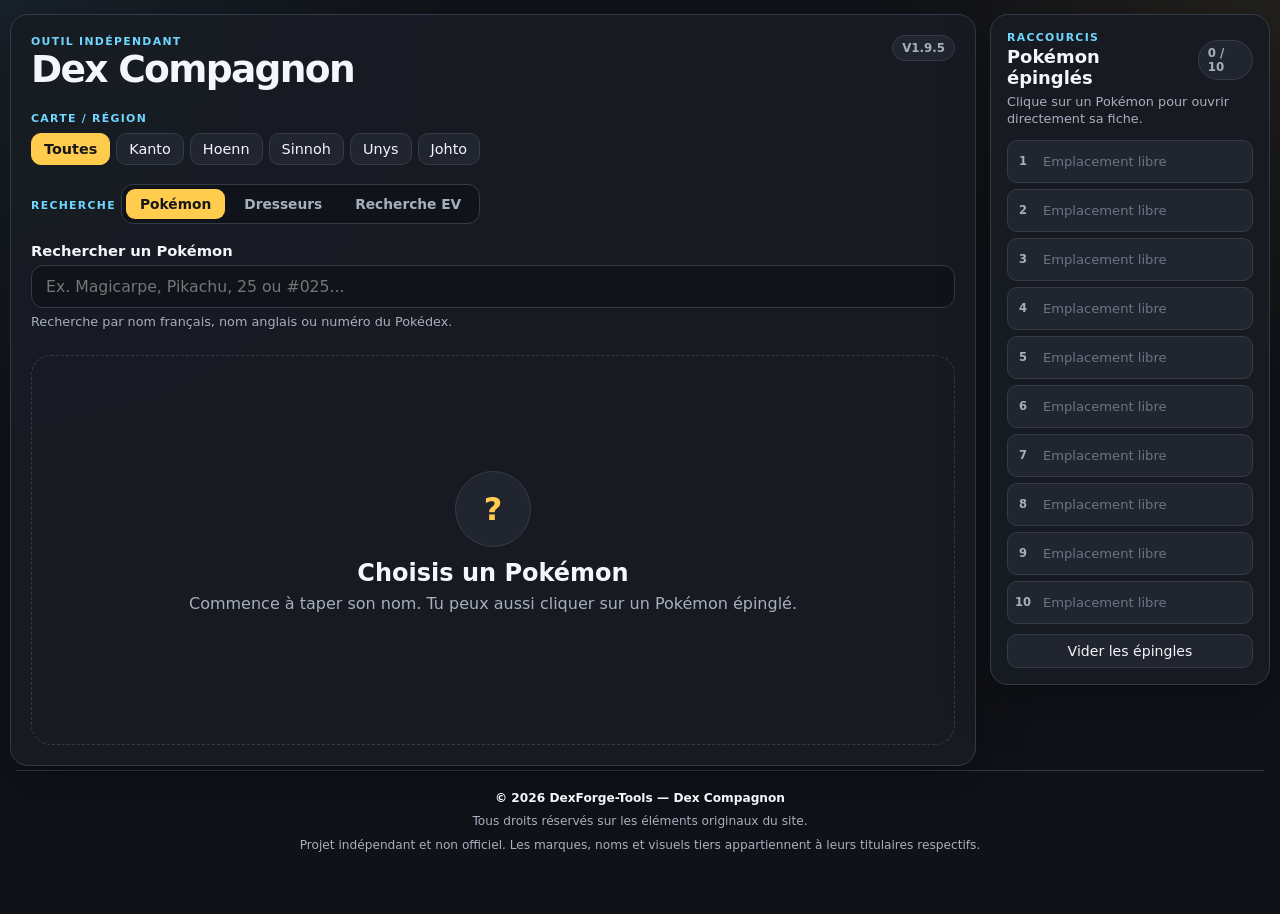
==== index.html @ f1c079b9 "Add Pokedex number search v1.9.5" ====
<!DOCTYPE html>
<html lang="fr">
<head>
  <meta charset="UTF-8" />
  <meta name="viewport" content="width=device-width, initial-scale=1.0" />
  <meta name="description" content="Dex Compagnon : guide indépendant et non officiel pour consulter des fiches de Pokémon et des données communautaires." />
  <title>Dex Compagnon — Guide indépendant</title>

  <link rel="stylesheet" href="style.css" />

</head>

<body>
  <main class="app-shell" id="appShell">
    <section class="main-panel">
      <header class="app-header">
        <div>
          <p class="eyebrow">OUTIL INDÉPENDANT</p>
          <h1>Dex Compagnon</h1>
        </div>

        <span class="version">V1.9.5</span>
      </header>

      <section class="region-section">
        <span class="section-label">Carte / région</span>

        <div class="region-tabs" id="regionTabs">
          <button class="region-btn active" data-region="all">Toutes</button>
          <button class="region-btn" data-region="kanto">Kanto</button>
          <button class="region-btn" data-region="hoenn">Hoenn</button>
          <button class="region-btn" data-region="sinnoh">Sinnoh</button>
          <button class="region-btn" data-region="unys">Unys</button>
          <button class="region-btn" data-region="johto">Johto</button>
        </div>
      </section>

      <section class="mode-section">
        <span class="section-label">Recherche</span>
        <div class="search-mode-tabs" id="searchModeTabs">
          <button class="mode-btn active" type="button" data-mode="pokemon">Pokémon</button>
          <button class="mode-btn" type="button" data-mode="trainer">Dresseurs</button>
          <button class="mode-btn" type="button" data-mode="ev">Recherche EV</button>
        </div>
      </section>

      <section class="search-section" id="pokemonSearchSection">
        <label for="pokemonSearch">Rechercher un Pokémon</label>

        <div class="search-wrap">
          <input
            id="pokemonSearch"
            type="text"
            autocomplete="off"
            placeholder="Ex. Magicarpe, Pikachu, 25 ou #025..."
          />

          <div class="suggestions hidden" id="suggestions"></div>
        </div>

        <p class="search-help">
          Recherche par nom français, nom anglais ou numéro du Pokédex.
        </p>
      </section>

      <section class="search-section hidden" id="trainerSearchSection">
        <label for="trainerSearch">Rechercher un dresseur important</label>

        <div class="search-wrap">
          <input
            id="trainerSearch"
            type="text"
            autocomplete="off"
            placeholder="Ex. Pierre, Cynthia, Peter..."
          />
          <div class="suggestions hidden" id="trainerSuggestions"></div>
        </div>

        <p class="search-help">
          Champions d'Arène, Conseil 4, Maîtres, rivaux et dresseurs spéciaux.
        </p>
      </section>

      <section class="ev-search-panel hidden" id="evSearchSection">
        <div class="ev-search-head">
          <div>
            <span class="section-label">Optimisation EV</span>
            <h2>Où entraîner mes EV ?</h2>
            <p>
              Choisis jusqu'à 3 EV. Les zones sont regroupées pour repérer celles
              où tu peux enchaîner le plus de combats utiles.
            </p>
          </div>
        </div>

        <div class="ev-controls">
          <div class="ev-control-block">
            <strong>EV recherchés <span class="ev-limit-note">maximum 3</span></strong>

            <div class="ev-checkbox-grid" id="evCheckboxGrid">
              <label><input type="checkbox" value="PV"> <span>PV</span></label>
              <label><input type="checkbox" value="Attaque"> <span>Attaque</span></label>
              <label><input type="checkbox" value="Défense"> <span>Défense</span></label>
              <label><input type="checkbox" value="Attaque Spéciale"> <span>Att. Spé.</span></label>
              <label><input type="checkbox" value="Défense Spéciale"> <span>Déf. Spé.</span></label>
              <label><input type="checkbox" value="Vitesse"> <span>Vitesse</span></label>
            </div>
          </div>

          <div class="ev-options">
            <label class="ev-option-check">
              <input type="checkbox" id="avoidUnwantedEv" checked>
              <span>
                <strong>Éviter les EV non sélectionnés</strong>
                <small>Pénalise fortement les Pokémon qui donnent aussi un EV parasite.</small>
              </span>
            </label>
          </div>
        </div>

        <div class="ev-filter-panel">
          <div class="ev-filter-block">
            <div class="ev-filter-title-row">
              <strong>Région</strong>
              <small>Filtre propre à la recherche EV</small>
            </div>

            <div class="ev-filter-chips" id="evRegionFilters">
              <button type="button" class="ev-filter-chip active" data-ev-region="all">Toutes</button>
              <button type="button" class="ev-filter-chip" data-ev-region="kanto">Kanto</button>
              <button type="button" class="ev-filter-chip" data-ev-region="hoenn">Hoenn</button>
              <button type="button" class="ev-filter-chip" data-ev-region="sinnoh">Sinnoh</button>
              <button type="button" class="ev-filter-chip" data-ev-region="unys">Unys</button>
              <button type="button" class="ev-filter-chip" data-ev-region="johto">Johto</button>
            </div>
          </div>

          <div class="ev-filter-block">
            <div class="ev-filter-title-row">
              <strong>Méthodes de rencontre affichées</strong>

              <div class="ev-filter-actions">
                <button type="button" id="evMethodsAll">Tout</button>
                <button type="button" id="evMethodsNone">Aucun</button>
                <button type="button" id="evOldRodOnly">Canne uniquement</button>
              </div>
            </div>

            <div class="ev-method-grid" id="evMethodFilters">
              <label><input type="checkbox" value="Herbes" checked> <span>Herbes</span></label>
              <label><input type="checkbox" value="Herbes sombres" checked> <span>Herbes sombres</span></label>
              <label><input type="checkbox" value="Grotte" checked> <span>Grotte</span></label>
              <label><input type="checkbox" value="Surf" checked> <span>Surf</span></label>
              <label><input type="checkbox" value="Canne" checked> <span>Canne</span></label>
              <label><input type="checkbox" value="Super Canne" checked> <span>Super Canne</span></label>
              <label><input type="checkbox" value="Méga Canne" checked> <span>Méga Canne</span></label>
              <label><input type="checkbox" value="Horde" checked> <span>Horde</span></label>
              <label><input type="checkbox" value="Leurre" checked> <span>Leurre</span></label>
              <label><input type="checkbox" value="Coup de Boule" checked> <span>Coup de Boule</span></label>
              <label><input type="checkbox" value="Arbre à Miel" checked> <span>Arbre à Miel</span></label>
              <label><input type="checkbox" value="Rochers" checked> <span>Rochers</span></label>
              <label><input type="checkbox" value="Nuage de poussière" checked> <span>Nuage de poussière</span></label>
              <label><input type="checkbox" value="Ombre" checked> <span>Ombre</span></label>
              <label><input type="checkbox" value="Méthode inconnue" checked> <span>Autre</span></label>
            </div>
          </div>

          <div class="ev-filter-block">
            <div class="ev-filter-title-row">
              <strong>Période et saison</strong>
              <small>Les entrées générales restent valables avec les entrées Matin/Jour/Nuit ou saisonnières.</small>
            </div>

            <div class="ev-condition-grid">
              <div class="ev-condition-group">
                <span class="ev-condition-label">Période</span>

                <div class="ev-filter-chips" id="evPeriodFilters">
                  <button type="button" class="ev-filter-chip active" data-ev-period="all">Toutes</button>
                  <button type="button" class="ev-filter-chip" data-ev-period="morning">Matin</button>
                  <button type="button" class="ev-filter-chip" data-ev-period="day">Jour</button>
                  <button type="button" class="ev-filter-chip" data-ev-period="night">Nuit</button>
                </div>

                <small class="ev-condition-help">
                  L'heure du PC n'est pas utilisée pour filtrer les rencontres : sélectionnez la période manuellement.
                </small>
              </div>

              <div class="ev-condition-group">
                <span class="ev-condition-label">Saison</span>

                <div class="ev-filter-chips" id="evSeasonFilters">
                  <button type="button" class="ev-filter-chip active" data-ev-season="auto" id="evSeasonAuto">
                    Auto
                  </button>
                  <button type="button" class="ev-filter-chip" data-ev-season="all">Toutes</button>
                  <button type="button" class="ev-filter-chip" data-ev-season="spring">Printemps</button>
                  <button type="button" class="ev-filter-chip" data-ev-season="summer">Été</button>
                  <button type="button" class="ev-filter-chip" data-ev-season="autumn">Automne</button>
                  <button type="button" class="ev-filter-chip" data-ev-season="winter">Hiver</button>
                </div>

                <small class="ev-condition-help" id="evSeasonAutoHelp">
                  La saison automatique est calculée depuis la date locale de ton ordinateur.
                </small>
              </div>
            </div>
          </div>
        </div>

        <div class="ev-progress-panel" id="evProgressPanel">
          <div class="ev-progress-placeholder" id="evProgressPlaceholder">
            Choisis une région précise pour configurer tes zones débloquées.
          </div>

          <div class="ev-progress-content hidden" id="evProgressContent">
            <div class="ev-progress-head">
              <label class="ev-progress-toggle">
                <input type="checkbox" id="evUnlockedOnly">
                <span>
                  <strong>Uniquement mes zones débloquées</strong>
                  <small id="evUnlockedRegionLabel">Progression enregistrée séparément pour chaque région.</small>
                </span>
              </label>

              <span class="ev-progress-count" id="evProgressCount">0/0 zones</span>
            </div>

            <details class="ev-progress-details" id="evProgressDetails">
              <summary>Choisir mes routes / emplacements accessibles</summary>

              <div class="ev-progress-tools">
                <input
                  type="search"
                  id="evZoneSearch"
                  placeholder="Rechercher une route, une ville, une grotte..."
                  autocomplete="off"
                >

                <div class="ev-filter-actions">
                  <button type="button" id="evZonesAll">Tout cocher</button>
                  <button type="button" id="evZonesNone">Tout décocher</button>
                </div>
              </div>

              <div class="ev-zone-select-list" id="evZoneSelectList"></div>

              <p class="ev-progress-help">
                Tes choix sont mémorisés sur cet appareil. Ils ne modifient pas pokemon-data.js.
              </p>
            </details>
          </div>
        </div>

        <div class="ev-search-summary" id="evSearchSummary">
          Sélectionne au moins un EV pour lancer l'analyse.
        </div>

        <div class="ev-results" id="evResults"></div>
      </section>

      <section class="empty-state" id="emptyState">
        <div class="empty-icon">?</div>
        <h2>Choisis un Pokémon</h2>
        <p>
          Commence à taper son nom. Tu peux aussi cliquer sur un Pokémon épinglé.
        </p>
      </section>

      <section class="empty-state hidden" id="trainerEmptyState">
        <div class="empty-icon">D</div>
        <h2>Choisis un dresseur</h2>
        <p>
          Recherche un Champion d'Arène, un membre du Conseil 4, un Maître,
          un rival ou un dresseur spécial.
        </p>
      </section>

      <article class="trainer-card hidden" id="trainerCard">
        <header class="trainer-header">
          <div>
            <div class="trainer-badges">
              <span class="trainer-category" id="trainerCategory"></span>
              <span class="trainer-specialty" id="trainerSpecialty"></span>
            </div>
            <h2 id="trainerName"></h2>
            <p class="english-name" id="trainerEnglishName"></p>
          </div>
        </header>

        <div class="trainer-info-grid">
          <div class="trainer-info-item">
            <span>Région</span>
            <strong id="trainerRegions"></strong>
          </div>
          <div class="trainer-info-item">
            <span>Position</span>
            <strong id="trainerPosition"></strong>
          </div>
        </div>

        <p class="trainer-extra-info hidden" id="trainerExtraInfo"></p>

        <section class="trainer-battles-section">
          <div class="trainer-section-title">
            <span class="section-label">Équipes enregistrées</span>
            <h3>Combats</h3>
          </div>
          <div id="trainerBattles"></div>
        </section>
      </article>

      <article class="pokemon-card hidden" id="pokemonCard">
        <div class="pokemon-top pokemon-top-wide">
          <div class="sprite-card">
            <img id="pokemonSprite" alt="" />
          </div>

          <div class="pokemon-identity">
            <span class="dex-number" id="dexNumber"></span>
            <h2 id="pokemonName"></h2>

            <div class="type-list" id="typeList"></div>

            <div class="pokemon-status-list" id="pokemonStatusList"></div>

            <p class="english-name" id="englishName"></p>
          </div>

          <!-- Utilise l'espace entre le nom du Pokémon et le bouton Épingler -->
          <div class="combat-matchups">
            <section class="matchup-box weakness-block">
              <h3>Faiblesses</h3>
              <div class="badge-list" id="weaknessList"></div>
            </section>

            <section class="matchup-box resistance-block">
              <h3>Résistances</h3>
              <div class="badge-list" id="resistanceList"></div>
            </section>
          </div>

          <button class="pin-current-btn top-pin-btn" id="pinCurrentBtn" type="button">
            📌 Épingler
          </button>
        </div>

        <!-- Informations principales restantes -->
        <div class="info-grid compact-info-grid">
          <section class="info-block">
            <h3>Immunités</h3>
            <div class="badge-list" id="immunityList"></div>
          </section>

          <section class="info-block">
            <h3>EV gagnés en combat</h3>
            <div class="ev-yield-list" id="evYieldList">
              <span class="muted">Non renseigné</span>
            </div>
          </section>
        </div>

        <!-- Détails : anciennement "Données enregistrées mais masquées" -->
        <details class="collapsible-section" id="detailsPanel">
          <summary>Détails</summary>

          <div class="collapsible-content">
            <div class="technical-grid" id="technicalData"></div>
          </div>
        </details>

        <!-- Localisation placée sous Détails et désormais repliable -->
        <details class="collapsible-section location-collapsible" id="locationPanel">
          <summary>Localisation</summary>

          <div class="collapsible-content">
            <div class="location-heading">
              <div>
                <span class="section-label">Localisations disponibles</span>
                <h3 id="locationTitle">Toutes les régions</h3>
              </div>
            </div>

            <div id="locationList"></div>
          </div>
        </details>
      </article>
    </section>

    <aside class="pins-panel">
      <div class="pins-heading">
        <div>
          <p class="eyebrow">RACCOURCIS</p>
          <h2>Pokémon épinglés</h2>
        </div>

        <span class="pin-count" id="pinCount">0 / 10</span>
      </div>

      <p class="pins-help">
        Clique sur un Pokémon pour ouvrir directement sa fiche.
      </p>

      <div class="pin-list" id="pinList"></div>

      <button class="clear-pins-btn" id="clearPinsBtn" type="button">
        Vider les épingles
      </button>
    </aside>
  </main>

  <footer class="site-footer" aria-label="Informations légales">
    <p class="site-footer-brand">&copy; 2026 DexForge-Tools — Dex Compagnon</p>
    <p>Tous droits réservés sur les éléments originaux du site.</p>
    <p>Projet indépendant et non officiel. Les marques, noms et visuels tiers appartiennent à leurs titulaires respectifs.</p>
  </footer>

  <script src="data/pokemon-data.js"></script>
  <script src="data/trainer-data.js"></script>
  <script src="js/app.js"></script>

  <script src="js/pokemon-status.js"></script>
  <script src="js/trainer-app.js"></script>
  <script src="js/ev-search.js"></script>
</body>
</html>
---- style.css ----
* {
  box-sizing: border-box;
}

:root {
  --bg: #101218;
  --panel: #181b23;
  --panel-2: #202530;
  --panel-3: #272d39;
  --border: #343b48;
  --text: #f4f6fb;
  --muted: #a7afbf;
  --accent: #ffcc4d;
  --accent-2: #6ed6ff;
  --danger: #ff6b6b;
  --success: #80e0a7;
  --shadow: 0 18px 50px rgba(0, 0, 0, 0.28);
}

html {
  color-scheme: dark;
}

body {
  margin: 0;
  min-height: 100vh;
  background:
    radial-gradient(circle at top left, rgba(110, 214, 255, 0.08), transparent 30rem),
    radial-gradient(circle at top right, rgba(255, 204, 77, 0.08), transparent 25rem),
    var(--bg);
  color: var(--text);
  font-family: Inter, ui-sans-serif, system-ui, -apple-system, BlinkMacSystemFont, "Segoe UI", sans-serif;
}

button,
input {
  font: inherit;
}

button {
  cursor: pointer;
}

.app-shell {
  width: min(1380px, calc(100% - 32px));
  margin: 32px auto;
  display: grid;
  grid-template-columns: minmax(0, 1fr) 310px;
  gap: 22px;
}

.main-panel,
.pins-panel {
  border: 1px solid var(--border);
  background: rgba(24, 27, 35, 0.94);
  border-radius: 24px;
  box-shadow: var(--shadow);
}

.main-panel {
  padding: 28px;
  min-width: 0;
}

.pins-panel {
  padding: 22px;
  align-self: start;
  position: sticky;
  top: 20px;
}

.app-header,
.pins-heading,
.pokemon-title-row,
.location-heading {
  display: flex;
  align-items: center;
  justify-content: space-between;
  gap: 16px;
}

.eyebrow,
.section-label {
  margin: 0 0 5px;
  color: var(--accent-2);
  font-size: 0.76rem;
  font-weight: 800;
  letter-spacing: 0.14em;
  text-transform: uppercase;
}

h1,
h2,
h3,
p {
  margin-top: 0;
}

h1 {
  margin-bottom: 0;
  font-size: clamp(2rem, 4vw, 3.3rem);
  letter-spacing: -0.05em;
}

h2 {
  margin-bottom: 0;
}

.version,
.pin-count {
  padding: 7px 11px;
  border-radius: 999px;
  border: 1px solid var(--border);
  background: var(--panel-2);
  color: var(--muted);
  font-size: 0.82rem;
  font-weight: 800;
}

.region-section {
  margin-top: 30px;
}

.region-tabs {
  display: flex;
  flex-wrap: wrap;
  gap: 8px;
  margin-top: 10px;
}

.region-btn {
  border: 1px solid var(--border);
  background: var(--panel-2);
  color: var(--text);
  padding: 9px 14px;
  border-radius: 12px;
}

.region-btn:hover {
  border-color: #586274;
}

.region-btn.active {
  color: #171717;
  background: var(--accent);
  border-color: var(--accent);
  font-weight: 800;
}

.search-section {
  margin-top: 26px;
}

.search-section label {
  display: block;
  margin-bottom: 8px;
  font-weight: 800;
}

.search-wrap {
  position: relative;
}

#pokemonSearch {
  width: 100%;
  border: 1px solid var(--border);
  outline: none;
  color: var(--text);
  background: #10131a;
  border-radius: 14px;
  padding: 15px 16px;
  font-size: 1.05rem;
}

#pokemonSearch:focus {
  border-color: var(--accent-2);
  box-shadow: 0 0 0 3px rgba(110, 214, 255, 0.1);
}

.search-help,
.pins-help {
  color: var(--muted);
  font-size: 0.9rem;
  margin-top: 8px;
}

.suggestions {
  position: absolute;
  z-index: 20;
  top: calc(100% + 7px);
  width: 100%;
  overflow: hidden;
  border: 1px solid var(--border);
  border-radius: 14px;
  background: #151920;
  box-shadow: 0 16px 35px rgba(0, 0, 0, 0.35);
}

.suggestion-btn {
  display: flex;
  justify-content: space-between;
  align-items: center;
  width: 100%;
  border: 0;
  border-bottom: 1px solid #242a34;
  background: transparent;
  color: var(--text);
  padding: 11px 14px;
  text-align: left;
}

.suggestion-btn:last-child {
  border-bottom: 0;
}

.suggestion-btn:hover,
.suggestion-btn.active {
  background: var(--panel-3);
}

.suggestion-number {
  color: var(--muted);
  font-size: 0.8rem;
}

.no-suggestion {
  padding: 13px 14px;
  color: var(--muted);
}

.empty-state {
  min-height: 390px;
  margin-top: 25px;
  border: 1px dashed var(--border);
  border-radius: 20px;
  display: grid;
  place-items: center;
  align-content: center;
  text-align: center;
  padding: 28px;
  color: var(--muted);
}

.empty-state h2 {
  color: var(--text);
  margin: 12px 0 7px;
}

.empty-icon {
  width: 76px;
  height: 76px;
  display: grid;
  place-items: center;
  border-radius: 50%;
  background: var(--panel-2);
  border: 1px solid var(--border);
  color: var(--accent);
  font-size: 2rem;
  font-weight: 900;
}

.pokemon-card {
  margin-top: 28px;
}

.pokemon-top {
  display: grid;
  grid-template-columns: 190px minmax(0, 1fr);
  gap: 24px;
  align-items: center;
}

.sprite-card {
  aspect-ratio: 1;
  display: grid;
  place-items: center;
  border-radius: 22px;
  border: 1px solid var(--border);
  background:
    linear-gradient(145deg, rgba(255,255,255,0.04), rgba(255,255,255,0)),
    var(--panel-2);
}

.sprite-card img {
  width: 145px;
  height: 145px;
  object-fit: contain;
  image-rendering: pixelated;
}

.dex-number {
  color: var(--muted);
  font-weight: 800;
}

.pokemon-identity h2 {
  margin: 5px 0 8px;
  font-size: clamp(2.2rem, 5vw, 4.5rem);
  line-height: 0.95;
  letter-spacing: -0.06em;
}

.english-name {
  color: var(--muted);
  margin: 10px 0 0;
}

.pin-current-btn,
.clear-pins-btn {
  border: 1px solid var(--border);
  background: var(--panel-2);
  color: var(--text);
  padding: 10px 13px;
  border-radius: 12px;
}

.pin-current-btn:hover,
.clear-pins-btn:hover {
  border-color: var(--accent);
}

.pin-current-btn.is-pinned {
  background: rgba(128, 224, 167, 0.12);
  border-color: var(--success);
}

.type-list,
.badge-list,
.plain-list {
  display: flex;
  flex-wrap: wrap;
  gap: 8px;
}

.type-badge,
.multiplier-badge,
.plain-badge {
  display: inline-flex;
  align-items: center;
  gap: 7px;
  min-height: 34px;
  padding: 7px 11px;
  border-radius: 999px;
  font-size: 0.88rem;
  font-weight: 800;
}

.type-badge {
  border: 1px solid rgba(255,255,255,0.1);
  background: var(--panel-3);
}

.multiplier-badge,
.plain-badge {
  border: 1px solid var(--border);
  background: var(--panel-2);
}

.multiplier {
  color: var(--accent);
}

.info-grid {
  margin-top: 28px;
  display: grid;
  grid-template-columns: repeat(2, minmax(0, 1fr));
  gap: 14px;
}

.info-block,
.location-block,
.technical-data {
  border: 1px solid var(--border);
  border-radius: 18px;
  background: rgba(32, 37, 48, 0.7);
}

.info-block {
  padding: 18px;
}

.info-block h3 {
  margin-bottom: 13px;
}

.muted {
  color: var(--muted);
}

.location-block {
  margin-top: 14px;
  padding: 20px;
}

.location-block h3 {
  margin-bottom: 0;
}

.location-region {
  margin-top: 18px;
}

.location-region h4 {
  margin: 0 0 9px;
  font-size: 1rem;
}

.location-item {
  display: grid;
  grid-template-columns: minmax(130px, 1.5fr) 1fr 0.8fr 0.8fr;
  gap: 10px;
  padding: 11px 0;
  border-top: 1px solid #2c323d;
}

.location-item:first-of-type {
  border-top: 0;
}

.location-zone {
  font-weight: 800;
}

.location-detail {
  color: var(--muted);
  font-size: 0.9rem;
}

.technical-data {
  margin-top: 14px;
  padding: 0;
  overflow: hidden;
}

.technical-data summary {
  padding: 16px 18px;
  cursor: pointer;
  color: var(--muted);
  font-weight: 800;
}

.technical-grid {
  display: grid;
  grid-template-columns: repeat(2, minmax(0, 1fr));
  gap: 10px;
  padding: 0 18px 18px;
}

.tech-item {
  padding: 11px 12px;
  border-radius: 12px;
  background: #151920;
  border: 1px solid #2a303b;
}

.tech-item strong {
  display: block;
  margin-bottom: 5px;
}

.pin-list {
  display: grid;
  gap: 9px;
  margin-top: 18px;
}

.pin-slot {
  min-height: 52px;
  display: grid;
  grid-template-columns: 34px minmax(0, 1fr) 32px;
  gap: 8px;
  align-items: center;
  border: 1px solid var(--border);
  border-radius: 13px;
  background: var(--panel-2);
  overflow: hidden;
}

.pin-index {
  color: var(--muted);
  text-align: center;
  font-size: 0.78rem;
  font-weight: 800;
}

.pin-open-btn,
.pin-remove-btn {
  border: 0;
  background: transparent;
  color: var(--text);
}

.pin-open-btn {
  min-width: 0;
  height: 100%;
  padding: 0;
  text-align: left;
  font-weight: 800;
  overflow: hidden;
  text-overflow: ellipsis;
  white-space: nowrap;
}

.pin-open-btn:hover {
  color: var(--accent);
}

.pin-remove-btn {
  height: 100%;
  color: var(--muted);
}

.pin-remove-btn:hover {
  color: var(--danger);
}

.empty-pin {
  color: #6c7484;
  font-size: 0.9rem;
}

.clear-pins-btn {
  width: 100%;
  margin-top: 16px;
}

.hidden {
  display: none !important;
}


@media (max-width: 1100px) {
  .app-shell {
    grid-template-columns: minmax(0, 1fr) 250px;
    gap: 14px;
  }

  .main-panel {
    padding: 22px;
  }

  .pins-panel {
    padding: 16px;
  }

  .pins-heading h2 {
    font-size: 1.15rem;
  }

  .pins-help {
    font-size: 0.82rem;
  }

  .pokemon-top {
    grid-template-columns: 155px minmax(0, 1fr);
    gap: 18px;
  }

  .sprite-card img {
    width: 120px;
    height: 120px;
  }
}

@media (max-width: 760px) {
  .app-shell {
    width: min(100% - 14px, 1380px);
    margin: 8px auto;
    grid-template-columns: 1fr;
    gap: 10px;
  }

  .pins-panel {
    position: static;
    order: -1;
    padding: 12px;
    border-radius: 16px;
  }

  .pins-heading {
    align-items: center;
  }

  .pins-heading h2 {
    font-size: 1rem;
  }

  .pins-help {
    margin-bottom: 8px;
  }

  .pin-list {
    display: flex;
    gap: 8px;
    overflow-x: auto;
    overflow-y: hidden;
    padding-bottom: 4px;
    margin-top: 10px;
    scrollbar-width: thin;
  }

  .pin-slot {
    flex: 0 0 155px;
    min-height: 44px;
    grid-template-columns: 28px minmax(0, 1fr) 28px;
  }

  .pin-index {
    font-size: 0.72rem;
  }

  .pin-open-btn {
    font-size: 0.86rem;
  }

  .clear-pins-btn {
    width: auto;
    margin-top: 10px;
    padding: 7px 10px;
    font-size: 0.8rem;
  }

  .main-panel {
    padding: 16px;
    border-radius: 16px;
  }

  .app-header {
    align-items: flex-start;
  }

  h1 {
    font-size: 2rem;
  }

  .region-section {
    margin-top: 18px;
  }

  .region-tabs {
    gap: 6px;
  }

  .region-btn {
    padding: 7px 10px;
    font-size: 0.85rem;
  }

  .search-section {
    margin-top: 18px;
  }

  .pokemon-card {
    margin-top: 18px;
  }

  .pokemon-top {
    grid-template-columns: 120px minmax(0, 1fr);
    gap: 14px;
  }

  .sprite-card {
    border-radius: 16px;
  }

  .sprite-card img {
    width: 95px;
    height: 95px;
  }

  .pokemon-identity h2 {
    font-size: 2.3rem;
  }

  .pin-current-btn {
    padding: 8px 10px;
    font-size: 0.85rem;
  }

  .info-grid {
    grid-template-columns: repeat(2, minmax(0, 1fr));
    gap: 8px;
    margin-top: 18px;
  }

  .info-block {
    padding: 12px;
    border-radius: 14px;
  }

  .info-block h3 {
    margin-bottom: 9px;
    font-size: 0.95rem;
  }

  .type-badge,
  .multiplier-badge,
  .plain-badge {
    min-height: 30px;
    padding: 5px 9px;
    font-size: 0.78rem;
  }

  .location-block {
    padding: 14px;
  }

  .technical-data summary {
    padding: 12px 14px;
  }

  .technical-grid {
    grid-template-columns: repeat(2, minmax(0, 1fr));
    gap: 8px;
    padding: 0 14px 14px;
  }

  .tech-item {
    padding: 9px 10px;
    font-size: 0.85rem;
  }

  .empty-state {
    min-height: 260px;
    padding: 18px;
  }
}

@media (max-width: 520px) {
  .main-panel {
    padding: 12px;
  }

  .pokemon-top {
    grid-template-columns: 92px minmax(0, 1fr);
    gap: 10px;
  }

  .sprite-card img {
    width: 72px;
    height: 72px;
  }

  .pokemon-title-row {
    align-items: flex-start;
    gap: 8px;
  }

  .pokemon-identity h2 {
    font-size: 1.8rem;
  }

  .english-name {
    font-size: 0.82rem;
  }

  .info-grid {
    grid-template-columns: repeat(2, minmax(0, 1fr));
  }

  .location-item {
    grid-template-columns: 1fr 1fr;
    gap: 6px;
    padding: 8px 0;
  }

  .technical-grid {
    grid-template-columns: 1fr 1fr;
  }
}

@media (max-width: 390px) {
  .info-grid,
  .technical-grid {
    grid-template-columns: 1fr;
  }

  .pokemon-top {
    grid-template-columns: 78px minmax(0, 1fr);
  }

  .sprite-card img {
    width: 62px;
    height: 62px;
  }

  .pokemon-identity h2 {
    font-size: 1.55rem;
  }

  .pin-current-btn {
    padding: 6px 8px;
    font-size: 0.76rem;
  }
}

/* ==========================================================================
   Styles de l’interface — anciens ajustements intégrés à index.html
   Ils restent après les styles de base pour respecter la cascade CSS.
   ========================================================================== */

/* Faiblesses : fond rouge très léger */
.weakness-block {
  background:
    linear-gradient(rgba(255, 90, 90, 0.10), rgba(255, 90, 90, 0.10)),
    rgba(32, 37, 48, 0.7);
  border-color: rgba(255, 110, 110, 0.30);
}

.weakness-block .multiplier-badge {
  background: rgba(255, 90, 90, 0.08);
  border-color: rgba(255, 110, 110, 0.24);
}

/* Résistances : fond vert très léger */
.resistance-block {
  background:
    linear-gradient(rgba(90, 220, 140, 0.10), rgba(90, 220, 140, 0.10)),
    rgba(32, 37, 48, 0.7);
  border-color: rgba(110, 225, 155, 0.30);
}

.resistance-block .multiplier-badge {
  background: rgba(90, 220, 140, 0.08);
  border-color: rgba(110, 225, 155, 0.24);
}

/* EV affichés dans la grille principale */
.ev-yield-list {
  display: flex;
  flex-wrap: wrap;
  gap: 8px;
}

.ev-yield-badge {
  display: inline-flex;
  align-items: center;
  min-height: 34px;
  padding: 7px 11px;
  border-radius: 999px;
  border: 1px solid var(--border);
  background: var(--panel-2);
  font-size: 0.88rem;
  font-weight: 800;
}

/* Volets Détails et Localisation */
.collapsible-section {
  border: 1px solid var(--border);
  background: rgba(32, 37, 48, 0.7);
  overflow: hidden;
}

.collapsible-section > summary {
  cursor: pointer;
  color: var(--text);
  font-weight: 800;
  list-style-position: inside;
  user-select: none;
}

.collapsible-section > summary:hover {
  background: rgba(255, 255, 255, 0.025);
}

/* Groupe d'œuf déplacé dans Détails */
.egg-groups-detail {
  background: #151920;
  border: 1px solid #2a303b;
}

.egg-groups-detail h3 {
  margin: 0 0 10px;
  font-size: 1rem;
}

/*
  app.js applique déjà .technical-grid à #technicalData.
  Ici on retire seulement les marges/paddings prévus pour l'ancien <details>.
*/
.collapsible-section .technical-grid {
  padding: 0;
}

/* Localisation repliable */
.location-collapsible .location-heading {
  padding-top: 2px;
}

.location-collapsible #locationList {
  margin-top: 4px;
}

.location-collapsible .location-region:first-child {
  margin-top: 14px;
}

/* =========================================================
   MODE COMPACT — réduit fortement les espaces inutiles
   ========================================================= */

.app-shell {
  width: min(1380px, calc(100% - 20px));
  margin: 14px auto;
  grid-template-columns: minmax(0, 1fr) 280px;
  gap: 14px;
}

.main-panel {
  padding: 20px;
  border-radius: 18px;
}

.pins-panel {
  padding: 16px;
  border-radius: 18px;
  top: 10px;
}

.app-header {
  align-items: flex-start;
}

.eyebrow,
.section-label {
  margin-bottom: 3px;
  font-size: 0.68rem;
  letter-spacing: 0.12em;
}

h1 {
  font-size: clamp(1.7rem, 3vw, 2.35rem);
  line-height: 1;
  letter-spacing: -0.045em;
}

.version,
.pin-count {
  padding: 5px 9px;
  font-size: 0.74rem;
}

.region-section {
  margin-top: 18px;
}

.region-tabs {
  margin-top: 7px;
  gap: 6px;
}

.region-btn {
  padding: 7px 12px;
  border-radius: 10px;
  font-size: 0.9rem;
}

.search-section {
  margin-top: 18px;
}

.search-section label {
  margin-bottom: 6px;
  font-size: 0.92rem;
}

#pokemonSearch {
  padding: 11px 14px;
  border-radius: 12px;
  font-size: 0.98rem;
}

.search-help,
.pins-help {
  margin-top: 5px;
  margin-bottom: 0;
  font-size: 0.8rem;
  line-height: 1.35;
}

.pokemon-card {
  margin-top: 18px;
}

.pokemon-top {
  grid-template-columns: 155px minmax(0, 1fr);
  gap: 18px;
}

.sprite-card {
  border-radius: 18px;
}

.sprite-card img {
  width: 112px;
  height: 112px;
}

.dex-number {
  font-size: 0.88rem;
}

.pokemon-identity h2 {
  margin: 3px 0 7px;
  font-size: clamp(2rem, 4vw, 3.3rem);
  line-height: 0.92;
}

.english-name {
  margin-top: 8px;
  font-size: 0.9rem;
}

.pin-current-btn,
.clear-pins-btn {
  padding: 8px 11px;
  border-radius: 10px;
  font-size: 0.88rem;
}

.type-list,
.badge-list,
.plain-list,
.ev-yield-list {
  gap: 6px;
}

.type-badge,
.multiplier-badge,
.plain-badge,
.ev-yield-badge {
  min-height: 29px;
  padding: 5px 9px;
  font-size: 0.78rem;
}

.info-grid {
  margin-top: 18px;
  gap: 10px;
}

.info-block {
  padding: 13px 14px;
  border-radius: 14px;
}

.info-block h3 {
  margin-bottom: 9px;
  font-size: 1rem;
}

.collapsible-section {
  margin-top: 10px;
  border-radius: 14px;
}

.collapsible-section > summary {
  padding: 12px 14px;
  font-size: 0.92rem;
}

.collapsible-content {
  padding: 0 14px 14px;
}

.egg-groups-detail {
  margin-bottom: 10px;
  padding: 11px 12px;
  border-radius: 11px;
}

.technical-grid {
  gap: 7px;
}

.tech-item {
  padding: 9px 10px;
  border-radius: 10px;
  font-size: 0.84rem;
}

.tech-item strong {
  margin-bottom: 3px;
}

.location-region {
  margin-top: 12px;
}

.location-region h4 {
  margin-bottom: 6px;
  font-size: 0.92rem;
}

.location-item {
  gap: 8px;
  padding: 8px 0;
}

.location-zone {
  font-size: 0.9rem;
}

.location-detail {
  font-size: 0.8rem;
}

.pins-heading h2 {
  font-size: 1.12rem;
  line-height: 1.15;
}

.pin-list {
  gap: 6px;
  margin-top: 12px;
}

.pin-slot {
  min-height: 43px;
  grid-template-columns: 30px minmax(0, 1fr) 28px;
  gap: 5px;
  border-radius: 10px;
}

.pin-index {
  font-size: 0.72rem;
}

.pin-open-btn,
.empty-pin {
  font-size: 0.82rem;
}

.clear-pins-btn {
  margin-top: 10px;
}

@media (max-width: 980px) {
  .app-shell {
    grid-template-columns: 1fr;
  }
}

@media (max-width: 650px) {
  .app-shell {
    width: calc(100% - 10px);
    margin: 5px auto;
  }

  .main-panel,
  .pins-panel {
    padding: 14px;
  }

  .pokemon-top {
    grid-template-columns: 120px minmax(0, 1fr);
    gap: 12px;
  }

  .sprite-card {
    max-width: 120px;
  }

  .sprite-card img {
    width: 92px;
    height: 92px;
  }

  .pokemon-identity h2 {
    font-size: 2rem;
  }

  .info-grid {
    grid-template-columns: 1fr;
  }
}


/* =========================================================
   V1.6 — davantage d'informations sur une seule ligne
   ========================================================= */

/*
  Sprite | Nom | Faiblesses/Résistances | Épingler
  Sur un écran large, cela supprime une grosse rangée verticale.
*/
.pokemon-top-wide {
  grid-template-columns: 145px minmax(175px, 0.72fr) minmax(320px, 1.35fr) auto;
  gap: 13px;
  align-items: center;
}

.pokemon-top-wide .pokemon-identity {
  min-width: 0;
}

.pokemon-top-wide .pokemon-identity h2 {
  margin: 3px 0 6px;
  font-size: clamp(1.8rem, 3.1vw, 2.7rem);
  line-height: 0.94;
}

.combat-matchups {
  display: grid;
  grid-template-columns: 1fr 1fr;
  gap: 7px;
  min-width: 0;
}

.matchup-box {
  min-width: 0;
  padding: 9px 10px;
  border: 1px solid var(--border);
  border-radius: 11px;
}

/* Titres volontairement beaucoup plus discrets */
.matchup-box h3 {
  margin: 0 0 6px;
  font-size: 0.72rem;
  line-height: 1;
  text-transform: uppercase;
  letter-spacing: 0.045em;
}

.matchup-box .badge-list {
  gap: 4px;
}

.matchup-box .multiplier-badge {
  min-height: 24px;
  padding: 3px 7px;
  font-size: 0.69rem;
}

.top-pin-btn {
  align-self: center;
  white-space: nowrap;
}

/* Immunités + EV restent sur une seule petite rangée */
.compact-info-grid {
  grid-template-columns: repeat(2, minmax(0, 1fr));
  margin-top: 9px;
  gap: 9px;
}

.compact-info-grid .info-block {
  min-height: 70px;
  padding: 11px 13px;
}

.compact-info-grid .info-block h3 {
  margin-bottom: 7px;
  font-size: 0.9rem;
}

/*
  Après suppression du doublon EV dans les détails,
  l'ordre devient automatiquement :
  Talents        | Stats de base
  Évolution      | Groupes d'œuf
*/
#technicalData {
  grid-template-columns: repeat(2, minmax(0, 1fr));
  align-items: stretch;
}

#technicalData .tech-item {
  min-width: 0;
  height: 100%;
}

.egg-tech-item .plain-list {
  margin-top: 5px;
}

.egg-tech-item .plain-badge {
  min-height: 27px;
  padding: 4px 8px;
  font-size: 0.76rem;
}

@media (max-width: 1180px) {
  .pokemon-top-wide {
    grid-template-columns: 135px minmax(165px, 0.75fr) minmax(275px, 1.25fr);
  }

  .top-pin-btn {
    grid-column: 2 / -1;
    justify-self: end;
  }
}

@media (max-width: 820px) {
  .pokemon-top-wide {
    grid-template-columns: 115px minmax(0, 1fr);
    align-items: start;
  }

  .combat-matchups {
    grid-column: 1 / -1;
  }

  .top-pin-btn {
    grid-column: 2;
    grid-row: 1;
    justify-self: end;
    align-self: end;
  }
}

@media (max-width: 560px) {
  .combat-matchups,
  .compact-info-grid,
  #technicalData {
    grid-template-columns: 1fr;
  }

  .pokemon-top-wide {
    grid-template-columns: 100px minmax(0, 1fr);
  }

  .top-pin-btn {
    grid-column: 1 / -1;
    grid-row: auto;
    justify-self: stretch;
  }
}


/* =========================================================
   V1.7 — Recherche Dresseurs
   ========================================================= */
.mode-section {
  margin-top: 14px;
}

.search-mode-tabs {
  display: inline-flex;
  gap: 5px;
  margin-top: 5px;
  padding: 4px;
  border: 1px solid var(--border);
  border-radius: 12px;
  background: #10131a;
}

.mode-btn {
  border: 0;
  border-radius: 9px;
  background: transparent;
  color: var(--muted);
  padding: 7px 14px;
  font-weight: 800;
  font-size: 0.86rem;
}

.mode-btn.active {
  background: var(--accent);
  color: #171717;
}

.trainer-mode {
  grid-template-columns: minmax(0, 1fr);
  max-width: 1120px;
}

.trainer-mode .pins-panel {
  display: none;
}

.trainer-suggestion-btn > span:first-child {
  display: flex;
  flex-direction: column;
  gap: 2px;
}

.trainer-suggestion-btn small {
  color: var(--muted);
  font-weight: 500;
  font-size: 0.72rem;
}

.trainer-card {
  margin-top: 18px;
}

.trainer-header {
  display: flex;
  justify-content: space-between;
  align-items: flex-start;
  gap: 16px;
  padding: 15px 16px;
  border: 1px solid var(--border);
  border-radius: 15px;
  background: rgba(32, 37, 48, 0.72);
}

.trainer-header h2 {
  margin: 6px 0 4px;
  font-size: clamp(2rem, 4vw, 3rem);
  letter-spacing: -0.045em;
}

.trainer-badges {
  display: flex;
  flex-wrap: wrap;
  gap: 6px;
}

.trainer-category,
.trainer-specialty {
  display: inline-flex;
  align-items: center;
  min-height: 27px;
  padding: 4px 9px;
  border-radius: 999px;
  font-size: 0.74rem;
  font-weight: 800;
  border: 1px solid var(--border);
  background: var(--panel-3);
}

.trainer-specialty {
  color: var(--accent);
}

.trainer-info-grid {
  display: grid;
  grid-template-columns: repeat(2, minmax(0, 1fr));
  gap: 9px;
  margin-top: 9px;
}

.trainer-info-item {
  padding: 11px 13px;
  border: 1px solid var(--border);
  border-radius: 12px;
  background: rgba(32, 37, 48, 0.7);
}

.trainer-info-item span {
  display: block;
  margin-bottom: 3px;
  color: var(--muted);
  font-size: 0.72rem;
  text-transform: uppercase;
  letter-spacing: 0.06em;
  font-weight: 800;
}

.trainer-extra-info {
  margin: 8px 0 0;
  color: var(--muted);
  font-size: 0.82rem;
}

.trainer-battles-section {
  margin-top: 12px;
}

.trainer-section-title h3 {
  margin: 0 0 8px;
}

.trainer-battle {
  margin-top: 8px;
  border: 1px solid var(--border);
  border-radius: 13px;
  overflow: hidden;
  background: rgba(32, 37, 48, 0.64);
}

.trainer-battle > summary {
  display: flex;
  justify-content: space-between;
  align-items: center;
  gap: 12px;
  cursor: pointer;
  padding: 11px 13px;
  font-weight: 800;
}

.battle-team-count {
  color: var(--muted);
  font-size: 0.75rem;
  font-weight: 600;
}

.trainer-team-grid {
  display: grid;
  grid-template-columns: repeat(2, minmax(0, 1fr));
  gap: 8px;
  padding: 0 10px 10px;
}

.trainer-pokemon-card {
  border: 1px solid #2d3440;
  border-radius: 11px;
  background: #151920;
  padding: 9px 10px;
  min-width: 0;
}

.trainer-pokemon-main {
  display: flex;
  align-items: center;
  gap: 9px;
}

.trainer-mini-sprite {
  width: 55px;
  height: 55px;
  flex: 0 0 55px;
  display: grid;
  place-items: center;
  border-radius: 10px;
  background: var(--panel-2);
}

.trainer-mini-sprite img {
  width: 48px;
  height: 48px;
  object-fit: contain;
  image-rendering: pixelated;
}

.trainer-pokemon-identity {
  min-width: 0;
}

.trainer-pokemon-link {
  display: inline;
  padding: 0;
  border: 0;
  background: transparent;
  color: var(--text);
  font-weight: 900;
  font-size: 0.95rem;
  text-align: left;
}

.trainer-pokemon-link:hover {
  color: var(--accent);
  text-decoration: underline;
}

.trainer-pokemon-link:disabled {
  cursor: default;
  text-decoration: none;
  color: var(--text);
}

.trainer-level {
  margin-left: 7px;
  color: var(--accent);
  font-size: 0.76rem;
  font-weight: 800;
}

.trainer-type-row {
  display: flex;
  flex-wrap: wrap;
  gap: 4px;
  margin-top: 5px;
}

.trainer-type-row .type-badge {
  min-height: 22px;
  padding: 3px 7px;
  font-size: 0.67rem;
}

.trainer-member-details {
  display: grid;
  gap: 5px;
  margin-top: 8px;
  font-size: 0.76rem;
}

.trainer-member-details > div {
  display: grid;
  grid-template-columns: 60px minmax(0, 1fr);
  gap: 7px;
}

.trainer-member-details strong {
  color: var(--muted);
  font-size: 0.69rem;
  text-transform: uppercase;
}

.trainer-no-team {
  display: flex;
  flex-direction: column;
  gap: 5px;
  padding: 13px;
  border: 1px dashed var(--border);
  border-radius: 12px;
  color: var(--muted);
  font-size: 0.83rem;
}

.trainer-no-team strong {
  color: var(--text);
}

.trainer-no-team code {
  color: var(--accent-2);
}

@media (max-width: 720px) {
  .trainer-team-grid,
  .trainer-info-grid {
    grid-template-columns: 1fr;
  }
}


/* =========================================================
   V1.8.2 — Statut global du Pokémon
   ========================================================= */
.pokemon-status-list {
  display: flex;
  flex-wrap: wrap;
  gap: 5px;
  margin-top: 7px;
}

.pokemon-status-badge {
  display: inline-flex;
  align-items: center;
  min-height: 24px;
  padding: 3px 8px;
  border: 1px solid var(--border);
  border-radius: 999px;
  font-size: 0.68rem;
  line-height: 1;
  font-weight: 850;
  letter-spacing: 0.015em;
  background: rgba(255, 255, 255, 0.035);
  color: var(--text);
}

.status-starter {
  border-color: rgba(99, 179, 237, 0.38);
  background: rgba(99, 179, 237, 0.10);
}

.status-fossil {
  border-color: rgba(190, 160, 110, 0.42);
  background: rgba(190, 160, 110, 0.10);
}

.status-pseudo,
.status-pseudo-line {
  border-color: rgba(177, 126, 255, 0.42);
  background: rgba(177, 126, 255, 0.10);
}

.status-legendary {
  border-color: rgba(255, 193, 87, 0.48);
  background: rgba(255, 193, 87, 0.11);
}

.status-mythical {
  border-color: rgba(255, 129, 185, 0.48);
  background: rgba(255, 129, 185, 0.11);
}

.status-standard {
  color: var(--muted);
}

.availability-wild {
  border-color: rgba(89, 210, 137, 0.35);
  background: rgba(89, 210, 137, 0.08);
}

.availability-special {
  border-color: rgba(93, 178, 255, 0.38);
  background: rgba(93, 178, 255, 0.08);
}

.availability-unavailable {
  border-color: rgba(255, 105, 105, 0.42);
  background: rgba(255, 105, 105, 0.09);
}

.pokemon-status-detail {
  border-left: 2px solid rgba(255,255,255,0.10);
}

.pokemon-status-detail.status-legendary,
.pokemon-status-detail.status-mythical,
.pokemon-status-detail.status-pseudo,
.pokemon-status-detail.status-pseudo-line,
.pokemon-status-detail.status-starter,
.pokemon-status-detail.status-fossil,
.pokemon-status-detail.availability-wild,
.pokemon-status-detail.availability-special,
.pokemon-status-detail.availability-unavailable {
  background-clip: padding-box;
}


/* =========================================================
   V1.9 — Recherche des meilleures zones d'EV
   ========================================================= */
.ev-mode {
  grid-template-columns: minmax(0, 1fr);
  max-width: 1180px;
}

.ev-mode .pins-panel {
  display: none;
}

.ev-search-panel {
  margin-top: 17px;
}

.ev-search-head {
  display: flex;
  justify-content: space-between;
  gap: 16px;
  padding: 14px 15px;
  border: 1px solid var(--border);
  border-radius: 14px;
  background: rgba(32, 37, 48, 0.72);
}

.ev-search-head h2 {
  margin: 3px 0 5px;
  font-size: 1.35rem;
}

.ev-search-head p {
  margin: 0;
  color: var(--muted);
  font-size: 0.82rem;
  line-height: 1.4;
}

.ev-controls {
  display: grid;
  grid-template-columns: minmax(0, 1.5fr) minmax(240px, 0.8fr);
  gap: 10px;
  margin-top: 10px;
}

.ev-control-block,
.ev-options {
  padding: 12px 13px;
  border: 1px solid var(--border);
  border-radius: 13px;
  background: rgba(32, 37, 48, 0.68);
}

.ev-limit-note {
  margin-left: 5px;
  color: var(--muted);
  font-size: 0.7rem;
  font-weight: 600;
}

.ev-checkbox-grid {
  display: grid;
  grid-template-columns: repeat(3, minmax(0, 1fr));
  gap: 6px;
  margin-top: 9px;
}

.ev-checkbox-grid label {
  display: flex;
  align-items: center;
  gap: 7px;
  min-width: 0;
  padding: 8px 9px;
  border: 1px solid #303744;
  border-radius: 10px;
  background: #151920;
  cursor: pointer;
  font-size: 0.78rem;
  font-weight: 750;
}

.ev-checkbox-grid label:has(input:checked) {
  border-color: rgba(89, 210, 137, 0.45);
  background: rgba(89, 210, 137, 0.09);
}

.ev-checkbox-grid input,
.ev-option-check input {
  accent-color: var(--accent);
}

.ev-checkbox-grid input:disabled + span {
  opacity: 0.42;
}

.ev-option-check {
  display: flex;
  align-items: flex-start;
  gap: 9px;
  cursor: pointer;
}

.ev-option-check > span {
  display: flex;
  flex-direction: column;
  gap: 3px;
}

.ev-option-check small {
  color: var(--muted);
  line-height: 1.35;
}

.ev-search-summary {
  margin-top: 10px;
  padding: 9px 11px;
  border: 1px solid var(--border);
  border-radius: 11px;
  color: var(--muted);
  font-size: 0.8rem;
  background: #151920;
}

.ev-results {
  display: grid;
  gap: 9px;
  margin-top: 10px;
}

.ev-zone-card {
  border: 1px solid var(--border);
  border-radius: 13px;
  background: rgba(32, 37, 48, 0.70);
  overflow: hidden;
}

.ev-zone-card.recommended {
  border-color: rgba(89, 210, 137, 0.35);
}

.ev-zone-card > summary {
  display: grid;
  grid-template-columns: minmax(0, 1fr) auto;
  align-items: center;
  gap: 12px;
  padding: 11px 13px;
  cursor: pointer;
  list-style-position: inside;
}

.ev-zone-title {
  min-width: 0;
}

.ev-zone-title-row {
  display: flex;
  flex-wrap: wrap;
  align-items: center;
  gap: 6px;
}

.ev-zone-title h3 {
  margin: 0;
  font-size: 0.96rem;
}

.ev-zone-meta {
  display: flex;
  flex-wrap: wrap;
  gap: 5px;
  margin-top: 5px;
  color: var(--muted);
  font-size: 0.73rem;
}

.ev-zone-region,
.ev-zone-method {
  display: inline-flex;
  padding: 3px 7px;
  border-radius: 999px;
  border: 1px solid #303744;
  background: #151920;
}

.ev-score-box {
  min-width: 120px;
  text-align: right;
}

.ev-stars {
  display: block;
  color: var(--accent);
  font-size: 0.86rem;
  letter-spacing: 0.05em;
  white-space: nowrap;
}

.ev-score-label {
  display: block;
  margin-top: 2px;
  color: var(--muted);
  font-size: 0.67rem;
}

.ev-zone-body {
  padding: 0 11px 11px;
}

.ev-zone-stats {
  display: grid;
  grid-template-columns: repeat(4, minmax(0, 1fr));
  gap: 6px;
  margin-bottom: 8px;
}

.ev-stat-box {
  padding: 8px 9px;
  border-radius: 9px;
  border: 1px solid #2d3440;
  background: #151920;
}

.ev-stat-box strong {
  display: block;
  font-size: 0.92rem;
}

.ev-stat-box span {
  display: block;
  margin-top: 2px;
  color: var(--muted);
  font-size: 0.66rem;
  text-transform: uppercase;
  letter-spacing: 0.045em;
}

.ev-stat-box.good {
  background: rgba(89, 210, 137, 0.07);
  border-color: rgba(89, 210, 137, 0.22);
}

.ev-stat-box.warn {
  background: rgba(255, 193, 87, 0.06);
  border-color: rgba(255, 193, 87, 0.20);
}

.ev-stat-box.bad {
  background: rgba(255, 105, 105, 0.055);
  border-color: rgba(255, 105, 105, 0.18);
}

.ev-breakdown {
  display: flex;
  flex-wrap: wrap;
  gap: 6px;
  margin-bottom: 8px;
}

.ev-breakdown-badge {
  display: inline-flex;
  gap: 4px;
  align-items: center;
  padding: 5px 8px;
  border-radius: 999px;
  border: 1px solid #303744;
  background: #151920;
  font-size: 0.72rem;
}

.ev-pokemon-list {
  display: grid;
  gap: 5px;
}

.ev-pokemon-row {
  display: grid;
  grid-template-columns: minmax(150px, 1.1fr) minmax(140px, 1fr) minmax(80px, 0.65fr) auto;
  gap: 7px;
  align-items: center;
  padding: 7px 8px;
  border: 1px solid #2d3440;
  border-radius: 9px;
  background: #151920;
  font-size: 0.76rem;
}

.ev-pokemon-row.useful {
  border-left: 3px solid rgba(89, 210, 137, 0.65);
}

.ev-pokemon-row.mixed {
  border-left: 3px solid rgba(255, 193, 87, 0.65);
}

.ev-pokemon-row.parasite {
  border-left: 3px solid rgba(255, 105, 105, 0.58);
  opacity: 0.78;
}

.ev-pokemon-link {
  padding: 0;
  border: 0;
  background: transparent;
  color: var(--text);
  font-weight: 850;
  text-align: left;
}

.ev-pokemon-link:hover {
  color: var(--accent);
  text-decoration: underline;
}

.ev-yield-inline {
  display: flex;
  flex-wrap: wrap;
  gap: 4px;
}

.ev-yield-inline span {
  padding: 3px 6px;
  border-radius: 999px;
  background: rgba(255,255,255,0.04);
  border: 1px solid #303744;
  white-space: nowrap;
}

.ev-rarity {
  color: var(--muted);
}

.ev-row-state {
  font-size: 0.69rem;
  font-weight: 800;
  text-align: right;
  white-space: nowrap;
}

.ev-row-state.useful { color: #70d999; }
.ev-row-state.mixed { color: #e8bd66; }
.ev-row-state.parasite { color: #df7c7c; }

.ev-empty-results {
  padding: 18px;
  border: 1px dashed var(--border);
  border-radius: 12px;
  color: var(--muted);
  text-align: center;
}

@media (max-width: 780px) {
  .ev-controls,
  .ev-zone-stats {
    grid-template-columns: 1fr 1fr;
  }

  .ev-checkbox-grid {
    grid-template-columns: repeat(2, minmax(0, 1fr));
  }

  .ev-pokemon-row {
    grid-template-columns: 1fr;
    gap: 4px;
  }

  .ev-row-state {
    text-align: left;
  }
}

@media (max-width: 520px) {
  .ev-controls,
  .ev-zone-stats,
  .ev-checkbox-grid {
    grid-template-columns: 1fr;
  }

  .ev-zone-card > summary {
    grid-template-columns: 1fr;
  }

  .ev-score-box {
    text-align: left;
  }
}


/* =========================================================
   V1.9.1 — Filtres région / méthode EV
   ========================================================= */
.ev-filter-panel {
  display: grid;
  gap: 9px;
  margin-top: 10px;
}

.ev-filter-block {
  padding: 11px 12px;
  border: 1px solid var(--border);
  border-radius: 12px;
  background: rgba(32, 37, 48, 0.68);
}

.ev-filter-title-row {
  display: flex;
  flex-wrap: wrap;
  align-items: center;
  justify-content: space-between;
  gap: 7px 12px;
  margin-bottom: 8px;
}

.ev-filter-title-row small {
  color: var(--muted);
  font-size: 0.68rem;
}

.ev-filter-chips,
.ev-filter-actions {
  display: flex;
  flex-wrap: wrap;
  gap: 5px;
}

.ev-filter-chip,
.ev-filter-actions button {
  border: 1px solid #303744;
  border-radius: 999px;
  background: #151920;
  color: var(--text);
  padding: 6px 9px;
  font-size: 0.72rem;
  font-weight: 800;
  cursor: pointer;
}

.ev-filter-chip.active {
  border-color: rgba(89, 210, 137, 0.52);
  background: rgba(89, 210, 137, 0.11);
}

.ev-filter-actions button:hover,
.ev-filter-chip:hover {
  border-color: rgba(255,255,255,0.24);
}

.ev-method-grid {
  display: grid;
  grid-template-columns: repeat(5, minmax(0, 1fr));
  gap: 5px;
}

.ev-method-grid label {
  display: flex;
  align-items: center;
  gap: 6px;
  min-width: 0;
  padding: 7px 8px;
  border: 1px solid #303744;
  border-radius: 9px;
  background: #151920;
  cursor: pointer;
  font-size: 0.7rem;
  font-weight: 750;
}

.ev-method-grid label:has(input:checked) {
  border-color: rgba(93, 178, 255, 0.36);
  background: rgba(93, 178, 255, 0.075);
}

.ev-method-grid input {
  accent-color: var(--accent);
  flex: 0 0 auto;
}

.ev-method-grid span {
  overflow: hidden;
  text-overflow: ellipsis;
  white-space: nowrap;
}

@media (max-width: 920px) {
  .ev-method-grid {
    grid-template-columns: repeat(3, minmax(0, 1fr));
  }
}

@media (max-width: 560px) {
  .ev-method-grid {
    grid-template-columns: repeat(2, minmax(0, 1fr));
  }
}


/* =========================================================
   V1.9.2 — Progression / zones débloquées
   ========================================================= */
.ev-progress-panel {
  margin-top: 9px;
  padding: 11px 12px;
  border: 1px solid var(--border);
  border-radius: 12px;
  background: rgba(32, 37, 48, 0.68);
}

.ev-progress-placeholder {
  color: var(--muted);
  font-size: 0.76rem;
}

.ev-progress-head {
  display: flex;
  align-items: center;
  justify-content: space-between;
  gap: 10px;
}

.ev-progress-toggle {
  display: flex;
  align-items: flex-start;
  gap: 8px;
  min-width: 0;
  cursor: pointer;
}

.ev-progress-toggle input {
  margin-top: 2px;
  accent-color: var(--accent);
}

.ev-progress-toggle > span {
  display: flex;
  flex-direction: column;
  gap: 2px;
  min-width: 0;
}

.ev-progress-toggle small {
  color: var(--muted);
  font-size: 0.67rem;
  line-height: 1.3;
}

.ev-progress-count {
  flex: 0 0 auto;
  padding: 4px 7px;
  border: 1px solid #303744;
  border-radius: 999px;
  background: #151920;
  color: var(--muted);
  font-size: 0.68rem;
  font-weight: 800;
}

.ev-progress-details {
  margin-top: 9px;
  border-top: 1px solid rgba(255,255,255,0.07);
  padding-top: 8px;
}

.ev-progress-details > summary {
  cursor: pointer;
  color: var(--text);
  font-size: 0.75rem;
  font-weight: 800;
}

.ev-progress-tools {
  display: flex;
  align-items: center;
  gap: 7px;
  margin-top: 9px;
}

#evZoneSearch {
  flex: 1 1 320px;
  min-width: 140px;
  padding: 8px 10px;
  border: 1px solid #303744;
  border-radius: 9px;
  outline: none;
  background: #151920;
  color: var(--text);
  font: inherit;
  font-size: 0.74rem;
}

#evZoneSearch:focus {
  border-color: rgba(93, 178, 255, 0.45);
}

.ev-zone-select-list {
  display: grid;
  grid-template-columns: repeat(4, minmax(0, 1fr));
  gap: 5px;
  max-height: 280px;
  margin-top: 8px;
  padding-right: 3px;
  overflow-y: auto;
}

.ev-zone-choice {
  display: flex;
  align-items: center;
  gap: 6px;
  min-width: 0;
  padding: 7px 8px;
  border: 1px solid #303744;
  border-radius: 9px;
  background: #151920;
  cursor: pointer;
  font-size: 0.69rem;
}

.ev-zone-choice:has(input:checked) {
  border-color: rgba(89, 210, 137, 0.36);
  background: rgba(89, 210, 137, 0.075);
}

.ev-zone-choice input {
  flex: 0 0 auto;
  accent-color: var(--accent);
}

.ev-zone-choice span {
  min-width: 0;
  overflow: hidden;
  text-overflow: ellipsis;
  white-space: nowrap;
}

.ev-zone-choice.hidden-by-search {
  display: none;
}

.ev-progress-help {
  margin: 8px 0 0;
  color: var(--muted);
  font-size: 0.65rem;
  line-height: 1.35;
}

.ev-progress-warning {
  color: #e8bd66;
}

@media (max-width: 900px) {
  .ev-zone-select-list {
    grid-template-columns: repeat(3, minmax(0, 1fr));
  }
}

@media (max-width: 650px) {
  .ev-progress-head,
  .ev-progress-tools {
    align-items: stretch;
    flex-direction: column;
  }

  .ev-progress-count {
    align-self: flex-start;
  }

  .ev-zone-select-list {
    grid-template-columns: repeat(2, minmax(0, 1fr));
  }
}

@media (max-width: 420px) {
  .ev-zone-select-list {
    grid-template-columns: 1fr;
  }
}


/* =========================================================
   V1.9.3 — Période / saison des rencontres
   ========================================================= */
.ev-condition-grid {
  display: grid;
  grid-template-columns: repeat(2, minmax(0, 1fr));
  gap: 12px;
}

.ev-condition-group {
  min-width: 0;
}

.ev-condition-label {
  display: block;
  margin-bottom: 6px;
  color: var(--text);
  font-size: 0.72rem;
  font-weight: 850;
}

.ev-condition-help {
  display: block;
  margin-top: 6px;
  color: var(--muted);
  font-size: 0.64rem;
  line-height: 1.35;
}

.ev-condition-active {
  display: inline-flex;
  align-items: center;
  gap: 4px;
  margin-left: 4px;
  color: var(--accent);
  font-weight: 850;
}

@media (max-width: 700px) {
  .ev-condition-grid {
    grid-template-columns: 1fr;
  }
}


/* Pied de page — droits d’auteur et indépendance du projet */
.site-footer {
  width: min(1380px, calc(100% - 32px));
  margin: -10px auto 32px;
  padding: 18px 12px 8px;
  border-top: 1px solid var(--border);
  color: var(--muted);
  text-align: center;
  font-size: 0.76rem;
  line-height: 1.6;
}

.site-footer p {
  margin: 0;
}

.site-footer p + p {
  margin-top: 4px;
}

.site-footer-brand {
  color: var(--text);
  font-weight: 750;
}
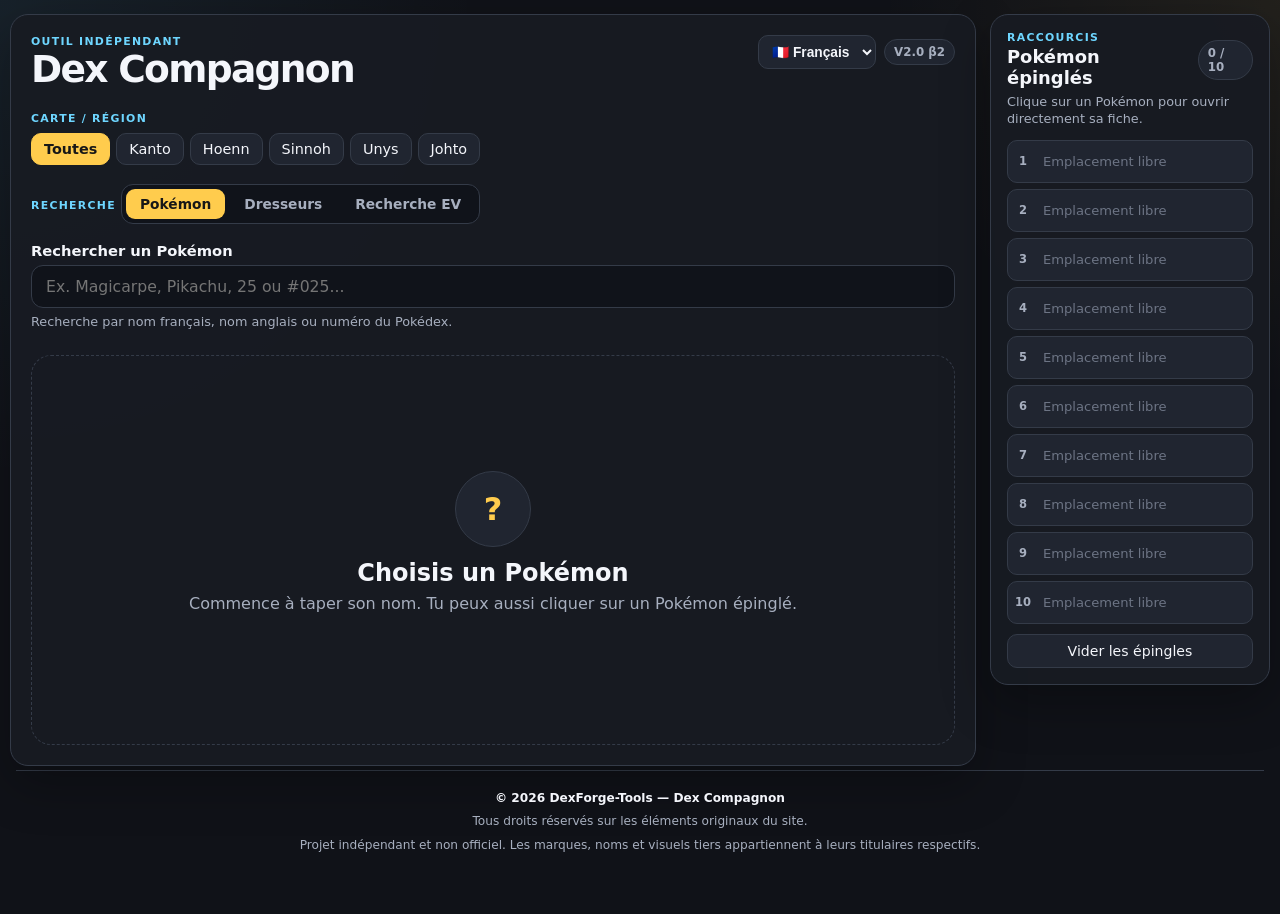
==== commit 13e5acad: "Add bilingual Pokemon entries v2.0 beta 2" ====
--- a/index.html
+++ b/index.html
@@ -15,18 +15,27 @@
     <section class="main-panel">
       <header class="app-header">
         <div>
-          <p class="eyebrow">OUTIL INDÉPENDANT</p>
+          <p class="eyebrow" data-i18n="brand.eyebrow">OUTIL INDÉPENDANT</p>
           <h1>Dex Compagnon</h1>
         </div>
 
-        <span class="version">V1.9.5</span>
+        <div class="header-actions">
+          <label class="language-picker" for="languageSelect">
+            <span class="visually-hidden" data-i18n="language.label">Langue</span>
+            <select id="languageSelect" aria-label="Langue" data-i18n-aria-label="language.label">
+              <option value="fr">🇫🇷 Français</option>
+              <option value="en">🇬🇧 English</option>
+            </select>
+          </label>
+          <span class="version">V2.0 β2</span>
+        </div>
       </header>
 
       <section class="region-section">
-        <span class="section-label">Carte / région</span>
+        <span class="section-label" data-i18n="section.region">Carte / région</span>
 
         <div class="region-tabs" id="regionTabs">
-          <button class="region-btn active" data-region="all">Toutes</button>
+          <button class="region-btn active" data-region="all" data-i18n="common.all">Toutes</button>
           <button class="region-btn" data-region="kanto">Kanto</button>
           <button class="region-btn" data-region="hoenn">Hoenn</button>
           <button class="region-btn" data-region="sinnoh">Sinnoh</button>
@@ -36,47 +45,47 @@
       </section>
 
       <section class="mode-section">
-        <span class="section-label">Recherche</span>
+        <span class="section-label" data-i18n="section.search">Recherche</span>
         <div class="search-mode-tabs" id="searchModeTabs">
           <button class="mode-btn active" type="button" data-mode="pokemon">Pokémon</button>
-          <button class="mode-btn" type="button" data-mode="trainer">Dresseurs</button>
-          <button class="mode-btn" type="button" data-mode="ev">Recherche EV</button>
+          <button class="mode-btn" type="button" data-mode="trainer" data-i18n="mode.trainers">Dresseurs</button>
+          <button class="mode-btn" type="button" data-mode="ev" data-i18n="mode.ev">Recherche EV</button>
         </div>
       </section>
 
       <section class="search-section" id="pokemonSearchSection">
-        <label for="pokemonSearch">Rechercher un Pokémon</label>
+        <label for="pokemonSearch" data-i18n="pokemon.search">Rechercher un Pokémon</label>
 
         <div class="search-wrap">
           <input
             id="pokemonSearch"
             type="text"
             autocomplete="off"
-            placeholder="Ex. Magicarpe, Pikachu, 25 ou #025..."
+            data-i18n-placeholder="pokemon.placeholder" placeholder="Ex. Magicarpe, Pikachu, 25 ou #025..."
           />
 
           <div class="suggestions hidden" id="suggestions"></div>
         </div>
 
-        <p class="search-help">
+        <p class="search-help" data-i18n="pokemon.help">
           Recherche par nom français, nom anglais ou numéro du Pokédex.
         </p>
       </section>
 
       <section class="search-section hidden" id="trainerSearchSection">
-        <label for="trainerSearch">Rechercher un dresseur important</label>
+        <label for="trainerSearch" data-i18n="trainer.search">Rechercher un dresseur important</label>
 
         <div class="search-wrap">
           <input
             id="trainerSearch"
             type="text"
             autocomplete="off"
-            placeholder="Ex. Pierre, Cynthia, Peter..."
+            data-i18n-placeholder="trainer.placeholder" placeholder="Ex. Pierre, Cynthia, Peter..."
           />
           <div class="suggestions hidden" id="trainerSuggestions"></div>
         </div>
 
-        <p class="search-help">
+        <p class="search-help" data-i18n="trainer.help">
           Champions d'Arène, Conseil 4, Maîtres, rivaux et dresseurs spéciaux.
         </p>
       </section>
@@ -84,9 +93,9 @@
       <section class="ev-search-panel hidden" id="evSearchSection">
         <div class="ev-search-head">
           <div>
-            <span class="section-label">Optimisation EV</span>
-            <h2>Où entraîner mes EV ?</h2>
-            <p>
+            <span class="section-label" data-i18n="ev.title">Optimisation EV</span>
+            <h2 data-i18n="ev.heading">Où entraîner mes EV ?</h2>
+            <p data-i18n="ev.intro">
               Choisis jusqu'à 3 EV. Les zones sont regroupées pour repérer celles
               où tu peux enchaîner le plus de combats utiles.
             </p>
@@ -95,15 +104,15 @@
 
         <div class="ev-controls">
           <div class="ev-control-block">
-            <strong>EV recherchés <span class="ev-limit-note">maximum 3</span></strong>
+            <strong><span data-i18n="ev.requested">EV recherchés</span> <span class="ev-limit-note" data-i18n="ev.max">maximum 3</span></strong>
 
             <div class="ev-checkbox-grid" id="evCheckboxGrid">
-              <label><input type="checkbox" value="PV"> <span>PV</span></label>
-              <label><input type="checkbox" value="Attaque"> <span>Attaque</span></label>
-              <label><input type="checkbox" value="Défense"> <span>Défense</span></label>
-              <label><input type="checkbox" value="Attaque Spéciale"> <span>Att. Spé.</span></label>
-              <label><input type="checkbox" value="Défense Spéciale"> <span>Déf. Spé.</span></label>
-              <label><input type="checkbox" value="Vitesse"> <span>Vitesse</span></label>
+              <label><input type="checkbox" value="PV"> <span data-i18n="stat.hp">PV</span></label>
+              <label><input type="checkbox" value="Attaque"> <span data-i18n="stat.attack">Attaque</span></label>
+              <label><input type="checkbox" value="Défense"> <span data-i18n="stat.defense">Défense</span></label>
+              <label><input type="checkbox" value="Attaque Spéciale"> <span data-i18n="stat.spattack">Att. Spé.</span></label>
+              <label><input type="checkbox" value="Défense Spéciale"> <span data-i18n="stat.spdefense">Déf. Spé.</span></label>
+              <label><input type="checkbox" value="Vitesse"> <span data-i18n="stat.speed">Vitesse</span></label>
             </div>
           </div>
 
@@ -111,8 +120,8 @@
             <label class="ev-option-check">
               <input type="checkbox" id="avoidUnwantedEv" checked>
               <span>
-                <strong>Éviter les EV non sélectionnés</strong>
-                <small>Pénalise fortement les Pokémon qui donnent aussi un EV parasite.</small>
+                <strong data-i18n="ev.avoid">Éviter les EV non sélectionnés</strong>
+                <small data-i18n="ev.avoidHelp">Pénalise fortement les Pokémon qui donnent aussi un EV parasite.</small>
               </span>
             </label>
           </div>
@@ -121,12 +130,12 @@
         <div class="ev-filter-panel">
           <div class="ev-filter-block">
             <div class="ev-filter-title-row">
-              <strong>Région</strong>
-              <small>Filtre propre à la recherche EV</small>
+              <strong data-i18n="common.region">Région</strong>
+              <small data-i18n="ev.regionHelp">Filtre propre à la recherche EV</small>
             </div>
 
             <div class="ev-filter-chips" id="evRegionFilters">
-              <button type="button" class="ev-filter-chip active" data-ev-region="all">Toutes</button>
+              <button type="button" class="ev-filter-chip active" data-ev-region="all" data-i18n="common.all">Toutes</button>
               <button type="button" class="ev-filter-chip" data-ev-region="kanto">Kanto</button>
               <button type="button" class="ev-filter-chip" data-ev-region="hoenn">Hoenn</button>
               <button type="button" class="ev-filter-chip" data-ev-region="sinnoh">Sinnoh</button>
@@ -137,68 +146,68 @@
 
           <div class="ev-filter-block">
             <div class="ev-filter-title-row">
-              <strong>Méthodes de rencontre affichées</strong>
+              <strong data-i18n="ev.methods">Méthodes de rencontre affichées</strong>
 
               <div class="ev-filter-actions">
-                <button type="button" id="evMethodsAll">Tout</button>
-                <button type="button" id="evMethodsNone">Aucun</button>
-                <button type="button" id="evOldRodOnly">Canne uniquement</button>
+                <button type="button" id="evMethodsAll" data-i18n="common.allShort">Tout</button>
+                <button type="button" id="evMethodsNone" data-i18n="common.none">Aucun</button>
+                <button type="button" id="evOldRodOnly" data-i18n="ev.oldRodOnly">Canne uniquement</button>
               </div>
             </div>
 
             <div class="ev-method-grid" id="evMethodFilters">
-              <label><input type="checkbox" value="Herbes" checked> <span>Herbes</span></label>
-              <label><input type="checkbox" value="Herbes sombres" checked> <span>Herbes sombres</span></label>
-              <label><input type="checkbox" value="Grotte" checked> <span>Grotte</span></label>
+              <label><input type="checkbox" value="Herbes" checked> <span data-i18n="method.grass">Herbes</span></label>
+              <label><input type="checkbox" value="Herbes sombres" checked> <span data-i18n="method.darkGrass">Herbes sombres</span></label>
+              <label><input type="checkbox" value="Grotte" checked> <span data-i18n="method.cave">Grotte</span></label>
               <label><input type="checkbox" value="Surf" checked> <span>Surf</span></label>
-              <label><input type="checkbox" value="Canne" checked> <span>Canne</span></label>
-              <label><input type="checkbox" value="Super Canne" checked> <span>Super Canne</span></label>
-              <label><input type="checkbox" value="Méga Canne" checked> <span>Méga Canne</span></label>
+              <label><input type="checkbox" value="Canne" checked> <span data-i18n="method.oldRod">Canne</span></label>
+              <label><input type="checkbox" value="Super Canne" checked> <span data-i18n="method.goodRod">Super Canne</span></label>
+              <label><input type="checkbox" value="Méga Canne" checked> <span data-i18n="method.superRod">Méga Canne</span></label>
               <label><input type="checkbox" value="Horde" checked> <span>Horde</span></label>
-              <label><input type="checkbox" value="Leurre" checked> <span>Leurre</span></label>
-              <label><input type="checkbox" value="Coup de Boule" checked> <span>Coup de Boule</span></label>
-              <label><input type="checkbox" value="Arbre à Miel" checked> <span>Arbre à Miel</span></label>
-              <label><input type="checkbox" value="Rochers" checked> <span>Rochers</span></label>
-              <label><input type="checkbox" value="Nuage de poussière" checked> <span>Nuage de poussière</span></label>
-              <label><input type="checkbox" value="Ombre" checked> <span>Ombre</span></label>
-              <label><input type="checkbox" value="Méthode inconnue" checked> <span>Autre</span></label>
+              <label><input type="checkbox" value="Leurre" checked> <span data-i18n="method.lure">Leurre</span></label>
+              <label><input type="checkbox" value="Coup de Boule" checked> <span data-i18n="method.headbutt">Coup de Boule</span></label>
+              <label><input type="checkbox" value="Arbre à Miel" checked> <span data-i18n="method.honey">Arbre à Miel</span></label>
+              <label><input type="checkbox" value="Rochers" checked> <span data-i18n="method.rocks">Rochers</span></label>
+              <label><input type="checkbox" value="Nuage de poussière" checked> <span data-i18n="method.dust">Nuage de poussière</span></label>
+              <label><input type="checkbox" value="Ombre" checked> <span data-i18n="method.shadow">Ombre</span></label>
+              <label><input type="checkbox" value="Méthode inconnue" checked> <span data-i18n="common.other">Autre</span></label>
             </div>
           </div>
 
           <div class="ev-filter-block">
             <div class="ev-filter-title-row">
-              <strong>Période et saison</strong>
-              <small>Les entrées générales restent valables avec les entrées Matin/Jour/Nuit ou saisonnières.</small>
+              <strong data-i18n="ev.periodSeason">Période et saison</strong>
+              <small data-i18n="ev.generalHelp">Les entrées générales restent valables avec les entrées Matin/Jour/Nuit ou saisonnières.</small>
             </div>
 
             <div class="ev-condition-grid">
               <div class="ev-condition-group">
-                <span class="ev-condition-label">Période</span>
+                <span class="ev-condition-label" data-i18n="ev.period">Période</span>
 
                 <div class="ev-filter-chips" id="evPeriodFilters">
-                  <button type="button" class="ev-filter-chip active" data-ev-period="all">Toutes</button>
-                  <button type="button" class="ev-filter-chip" data-ev-period="morning">Matin</button>
-                  <button type="button" class="ev-filter-chip" data-ev-period="day">Jour</button>
-                  <button type="button" class="ev-filter-chip" data-ev-period="night">Nuit</button>
+                  <button type="button" class="ev-filter-chip active" data-ev-period="all" data-i18n="common.all">Toutes</button>
+                  <button type="button" class="ev-filter-chip" data-ev-period="morning" data-i18n="ev.morning">Matin</button>
+                  <button type="button" class="ev-filter-chip" data-ev-period="day" data-i18n="ev.day">Jour</button>
+                  <button type="button" class="ev-filter-chip" data-ev-period="night" data-i18n="ev.night">Nuit</button>
                 </div>
 
-                <small class="ev-condition-help">
+                <small class="ev-condition-help" data-i18n="ev.periodHelp">
                   L'heure du PC n'est pas utilisée pour filtrer les rencontres : sélectionnez la période manuellement.
                 </small>
               </div>
 
               <div class="ev-condition-group">
-                <span class="ev-condition-label">Saison</span>
+                <span class="ev-condition-label" data-i18n="ev.season">Saison</span>
 
                 <div class="ev-filter-chips" id="evSeasonFilters">
                   <button type="button" class="ev-filter-chip active" data-ev-season="auto" id="evSeasonAuto">
                     Auto
                   </button>
-                  <button type="button" class="ev-filter-chip" data-ev-season="all">Toutes</button>
-                  <button type="button" class="ev-filter-chip" data-ev-season="spring">Printemps</button>
-                  <button type="button" class="ev-filter-chip" data-ev-season="summer">Été</button>
-                  <button type="button" class="ev-filter-chip" data-ev-season="autumn">Automne</button>
-                  <button type="button" class="ev-filter-chip" data-ev-season="winter">Hiver</button>
+                  <button type="button" class="ev-filter-chip" data-ev-season="all" data-i18n="common.all">Toutes</button>
+                  <button type="button" class="ev-filter-chip" data-ev-season="spring" data-i18n="ev.spring">Printemps</button>
+                  <button type="button" class="ev-filter-chip" data-ev-season="summer" data-i18n="ev.summer">Été</button>
+                  <button type="button" class="ev-filter-chip" data-ev-season="autumn" data-i18n="ev.autumn">Automne</button>
+                  <button type="button" class="ev-filter-chip" data-ev-season="winter" data-i18n="ev.winter">Hiver</button>
                 </div>
 
                 <small class="ev-condition-help" id="evSeasonAutoHelp">
@@ -219,7 +228,7 @@
               <label class="ev-progress-toggle">
                 <input type="checkbox" id="evUnlockedOnly">
                 <span>
-                  <strong>Uniquement mes zones débloquées</strong>
+                  <strong data-i18n="ev.unlocked">Uniquement mes zones débloquées</strong>
                   <small id="evUnlockedRegionLabel">Progression enregistrée séparément pour chaque région.</small>
                 </span>
               </label>
@@ -228,25 +237,25 @@
             </div>
 
             <details class="ev-progress-details" id="evProgressDetails">
-              <summary>Choisir mes routes / emplacements accessibles</summary>
+              <summary data-i18n="ev.routes">Choisir mes routes / emplacements accessibles</summary>
 
               <div class="ev-progress-tools">
                 <input
                   type="search"
                   id="evZoneSearch"
-                  placeholder="Rechercher une route, une ville, une grotte..."
+                  data-i18n-placeholder="ev.zonePlaceholder" placeholder="Rechercher une route, une ville, une grotte..."
                   autocomplete="off"
                 >
 
                 <div class="ev-filter-actions">
-                  <button type="button" id="evZonesAll">Tout cocher</button>
-                  <button type="button" id="evZonesNone">Tout décocher</button>
+                  <button type="button" id="evZonesAll" data-i18n="ev.selectAll">Tout cocher</button>
+                  <button type="button" id="evZonesNone" data-i18n="ev.clearAll">Tout décocher</button>
                 </div>
               </div>
 
               <div class="ev-zone-select-list" id="evZoneSelectList"></div>
 
-              <p class="ev-progress-help">
+              <p class="ev-progress-help" data-i18n="ev.savedHelp">
                 Tes choix sont mémorisés sur cet appareil. Ils ne modifient pas pokemon-data.js.
               </p>
             </details>
@@ -262,16 +271,16 @@
 
       <section class="empty-state" id="emptyState">
         <div class="empty-icon">?</div>
-        <h2>Choisis un Pokémon</h2>
-        <p>
+        <h2 data-i18n="pokemon.choose">Choisis un Pokémon</h2>
+        <p data-i18n="pokemon.chooseHelp">
           Commence à taper son nom. Tu peux aussi cliquer sur un Pokémon épinglé.
         </p>
       </section>
 
       <section class="empty-state hidden" id="trainerEmptyState">
         <div class="empty-icon">D</div>
-        <h2>Choisis un dresseur</h2>
-        <p>
+        <h2 data-i18n="trainer.choose">Choisis un dresseur</h2>
+        <p data-i18n="trainer.chooseHelp">
           Recherche un Champion d'Arène, un membre du Conseil 4, un Maître,
           un rival ou un dresseur spécial.
         </p>
@@ -291,11 +300,11 @@
 
         <div class="trainer-info-grid">
           <div class="trainer-info-item">
-            <span>Région</span>
+            <span data-i18n="common.region">Région</span>
             <strong id="trainerRegions"></strong>
           </div>
           <div class="trainer-info-item">
-            <span>Position</span>
+            <span data-i18n="trainer.position">Position</span>
             <strong id="trainerPosition"></strong>
           </div>
         </div>
@@ -304,8 +313,8 @@
 
         <section class="trainer-battles-section">
           <div class="trainer-section-title">
-            <span class="section-label">Équipes enregistrées</span>
-            <h3>Combats</h3>
+            <span class="section-label" data-i18n="trainer.teams">Équipes enregistrées</span>
+            <h3 data-i18n="trainer.battles">Combats</h3>
           </div>
           <div id="trainerBattles"></div>
         </section>
@@ -331,12 +340,12 @@
           <!-- Utilise l'espace entre le nom du Pokémon et le bouton Épingler -->
           <div class="combat-matchups">
             <section class="matchup-box weakness-block">
-              <h3>Faiblesses</h3>
+              <h3 data-i18n="pokemon.weakness">Faiblesses</h3>
               <div class="badge-list" id="weaknessList"></div>
             </section>
 
             <section class="matchup-box resistance-block">
-              <h3>Résistances</h3>
+              <h3 data-i18n="pokemon.resistance">Résistances</h3>
               <div class="badge-list" id="resistanceList"></div>
             </section>
           </div>
@@ -349,21 +358,21 @@
         <!-- Informations principales restantes -->
         <div class="info-grid compact-info-grid">
           <section class="info-block">
-            <h3>Immunités</h3>
+            <h3 data-i18n="pokemon.immunity">Immunités</h3>
             <div class="badge-list" id="immunityList"></div>
           </section>
 
           <section class="info-block">
-            <h3>EV gagnés en combat</h3>
+            <h3 data-i18n="pokemon.evYield">EV gagnés en combat</h3>
             <div class="ev-yield-list" id="evYieldList">
-              <span class="muted">Non renseigné</span>
+              <span class="muted" data-i18n="common.noData">Non renseigné</span>
             </div>
           </section>
         </div>
 
         <!-- Détails : anciennement "Données enregistrées mais masquées" -->
         <details class="collapsible-section" id="detailsPanel">
-          <summary>Détails</summary>
+          <summary data-i18n="pokemon.details">Détails</summary>
 
           <div class="collapsible-content">
             <div class="technical-grid" id="technicalData"></div>
@@ -372,12 +381,12 @@
 
         <!-- Localisation placée sous Détails et désormais repliable -->
         <details class="collapsible-section location-collapsible" id="locationPanel">
-          <summary>Localisation</summary>
+          <summary data-i18n="pokemon.locations">Localisation</summary>
 
           <div class="collapsible-content">
             <div class="location-heading">
               <div>
-                <span class="section-label">Localisations disponibles</span>
+                <span class="section-label" data-i18n="pokemon.locationsAvailable">Localisations disponibles</span>
                 <h3 id="locationTitle">Toutes les régions</h3>
               </div>
             </div>
@@ -391,33 +400,34 @@
     <aside class="pins-panel">
       <div class="pins-heading">
         <div>
-          <p class="eyebrow">RACCOURCIS</p>
-          <h2>Pokémon épinglés</h2>
+          <p class="eyebrow" data-i18n="pins.eyebrow">RACCOURCIS</p>
+          <h2 data-i18n="pins.heading">Pokémon épinglés</h2>
         </div>
 
         <span class="pin-count" id="pinCount">0 / 10</span>
       </div>
 
-      <p class="pins-help">
+      <p class="pins-help" data-i18n="pins.help">
         Clique sur un Pokémon pour ouvrir directement sa fiche.
       </p>
 
       <div class="pin-list" id="pinList"></div>
 
-      <button class="clear-pins-btn" id="clearPinsBtn" type="button">
+      <button class="clear-pins-btn" id="clearPinsBtn" type="button" data-i18n="pins.clear">
         Vider les épingles
       </button>
     </aside>
   </main>
 
-  <footer class="site-footer" aria-label="Informations légales">
+  <footer class="site-footer" aria-label="Informations légales" data-i18n-aria-label="footer.aria">
     <p class="site-footer-brand">&copy; 2026 DexForge-Tools — Dex Compagnon</p>
-    <p>Tous droits réservés sur les éléments originaux du site.</p>
-    <p>Projet indépendant et non officiel. Les marques, noms et visuels tiers appartiennent à leurs titulaires respectifs.</p>
+    <p data-i18n="footer.rights">Tous droits réservés sur les éléments originaux du site.</p>
+    <p data-i18n="footer.disclaimer">Projet indépendant et non officiel. Les marques, noms et visuels tiers appartiennent à leurs titulaires respectifs.</p>
   </footer>
 
   <script src="data/pokemon-data.js"></script>
   <script src="data/trainer-data.js"></script>
+  <script src="js/i18n.js"></script>
   <script src="js/app.js"></script>
 
   <script src="js/pokemon-status.js"></script>
--- a/style.css
+++ b/style.css
@@ -2450,3 +2450,44 @@
   color: var(--text);
   font-weight: 750;
 }
+
+
+/* Sélecteur de langue — V2.0 beta 1 */
+.header-actions {
+  display: flex;
+  align-items: center;
+  justify-content: flex-end;
+  flex-wrap: wrap;
+  gap: 8px;
+}
+.language-picker select {
+  min-height: 34px;
+  max-width: 100%;
+  border: 1px solid var(--border);
+  border-radius: 10px;
+  background: var(--panel-2);
+  color: var(--text);
+  font-weight: 700;
+  font-size: 0.86rem;
+  padding: 6px 9px;
+  cursor: pointer;
+}
+.language-picker select:focus-visible {
+  outline: 2px solid var(--accent-2);
+  outline-offset: 2px;
+}
+.visually-hidden {
+  position: absolute;
+  width: 1px;
+  height: 1px;
+  padding: 0;
+  margin: -1px;
+  overflow: hidden;
+  clip-path: inset(50%);
+  white-space: nowrap;
+  border: 0;
+}
+@media (max-width: 520px) {
+  .app-header { flex-wrap: wrap; }
+  .header-actions { margin-left: auto; }
+}
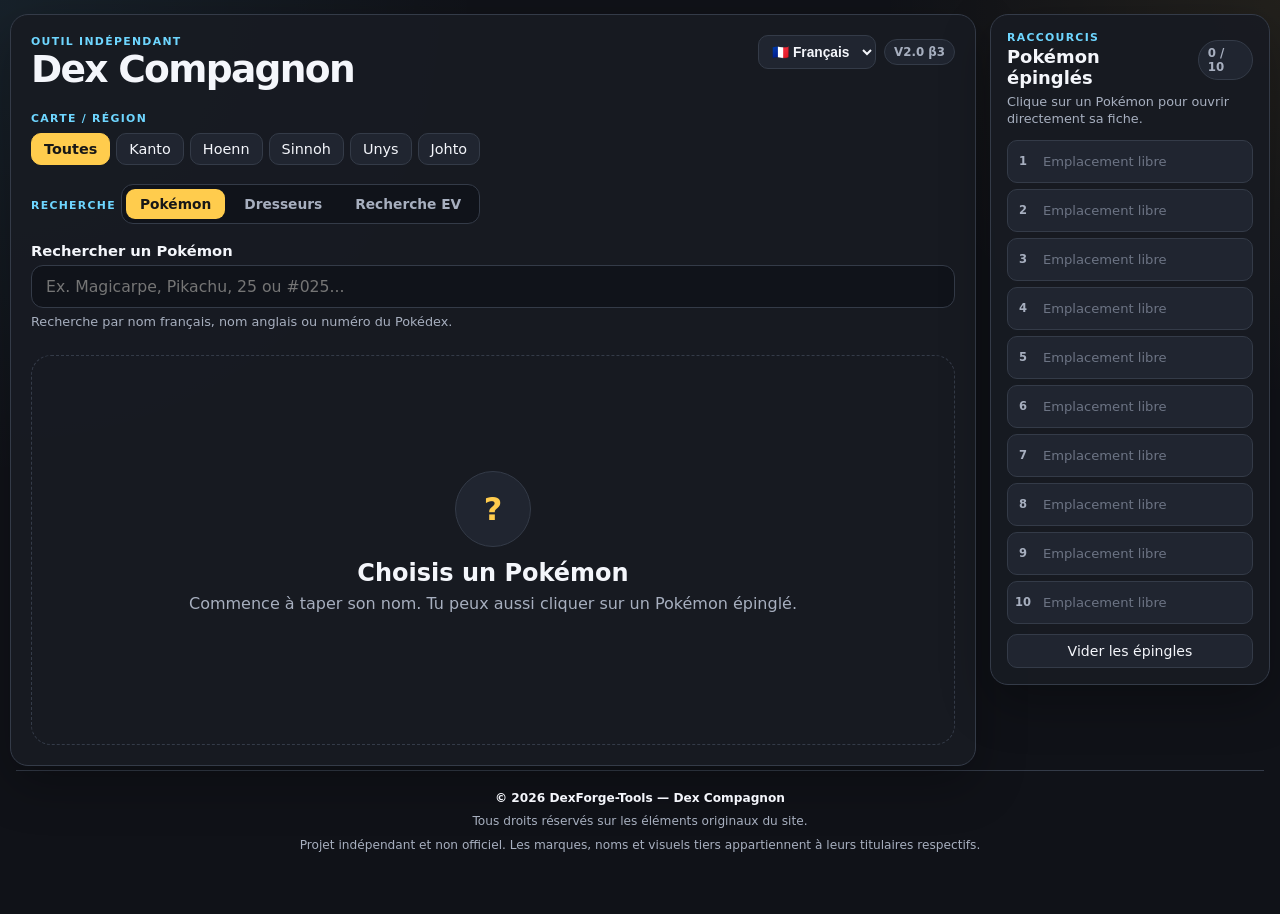
==== commit c62bc216: "Add bilingual EV search v2.0 beta 3" ====
--- a/index.html
+++ b/index.html
@@ -27,7 +27,7 @@
               <option value="en">🇬🇧 English</option>
             </select>
           </label>
-          <span class="version">V2.0 β2</span>
+          <span class="version">V2.0 β3</span>
         </div>
       </header>
 
@@ -219,7 +219,7 @@
         </div>
 
         <div class="ev-progress-panel" id="evProgressPanel">
-          <div class="ev-progress-placeholder" id="evProgressPlaceholder">
+          <div class="ev-progress-placeholder" id="evProgressPlaceholder" data-i18n="ev.chooseRegion">
             Choisis une région précise pour configurer tes zones débloquées.
           </div>
 
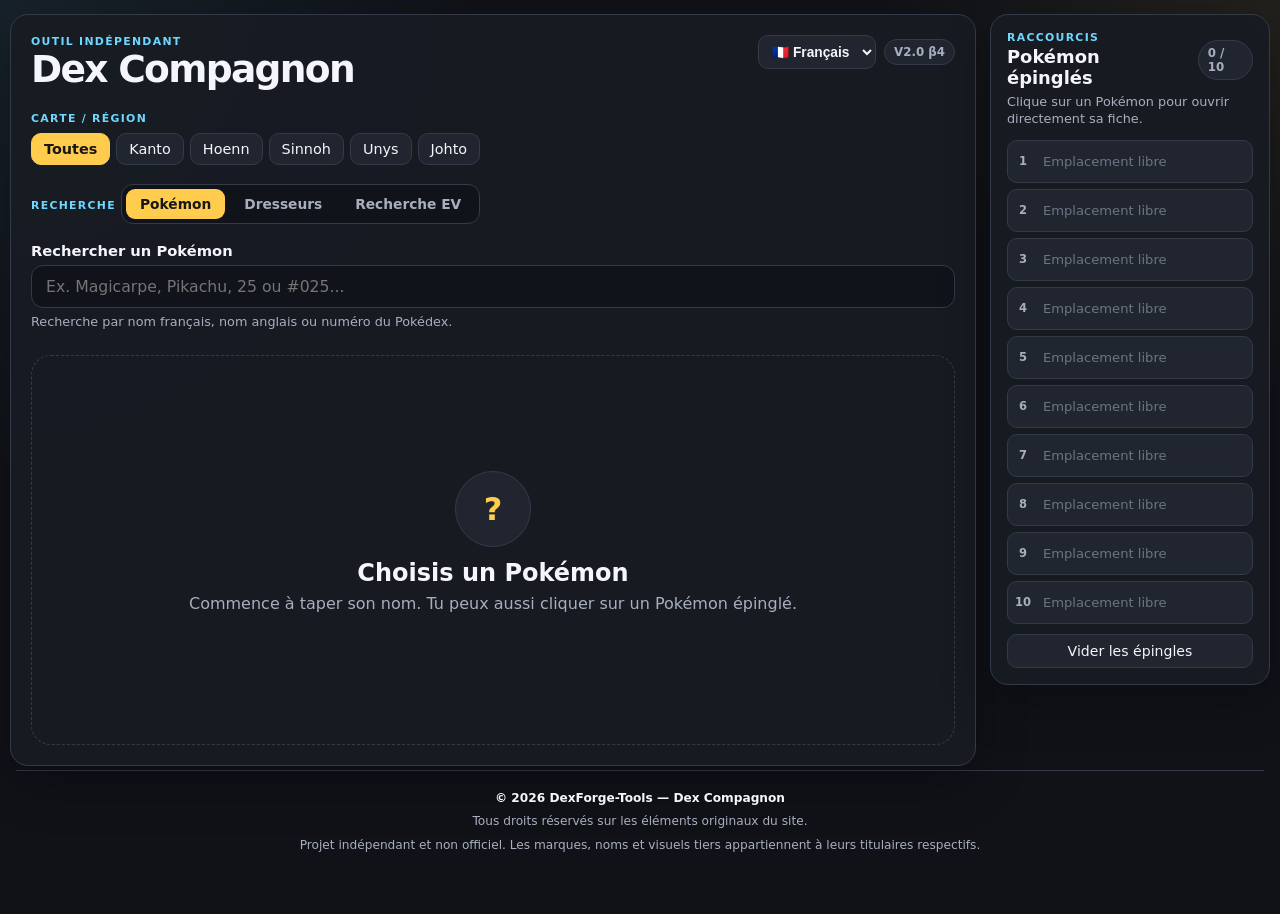
==== commit a0c262d0: "Add bilingual locations v2.0 beta 4" ====
--- a/index.html
+++ b/index.html
@@ -27,7 +27,7 @@
               <option value="en">🇬🇧 English</option>
             </select>
           </label>
-          <span class="version">V2.0 β3</span>
+          <span class="version">V2.0 β4</span>
         </div>
       </header>
 
@@ -39,7 +39,7 @@
           <button class="region-btn" data-region="kanto">Kanto</button>
           <button class="region-btn" data-region="hoenn">Hoenn</button>
           <button class="region-btn" data-region="sinnoh">Sinnoh</button>
-          <button class="region-btn" data-region="unys">Unys</button>
+          <button class="region-btn" data-region="unys" data-i18n="region.unys">Unys</button>
           <button class="region-btn" data-region="johto">Johto</button>
         </div>
       </section>
@@ -139,7 +139,7 @@
               <button type="button" class="ev-filter-chip" data-ev-region="kanto">Kanto</button>
               <button type="button" class="ev-filter-chip" data-ev-region="hoenn">Hoenn</button>
               <button type="button" class="ev-filter-chip" data-ev-region="sinnoh">Sinnoh</button>
-              <button type="button" class="ev-filter-chip" data-ev-region="unys">Unys</button>
+              <button type="button" class="ev-filter-chip" data-ev-region="unys" data-i18n="region.unys">Unys</button>
               <button type="button" class="ev-filter-chip" data-ev-region="johto">Johto</button>
             </div>
           </div>
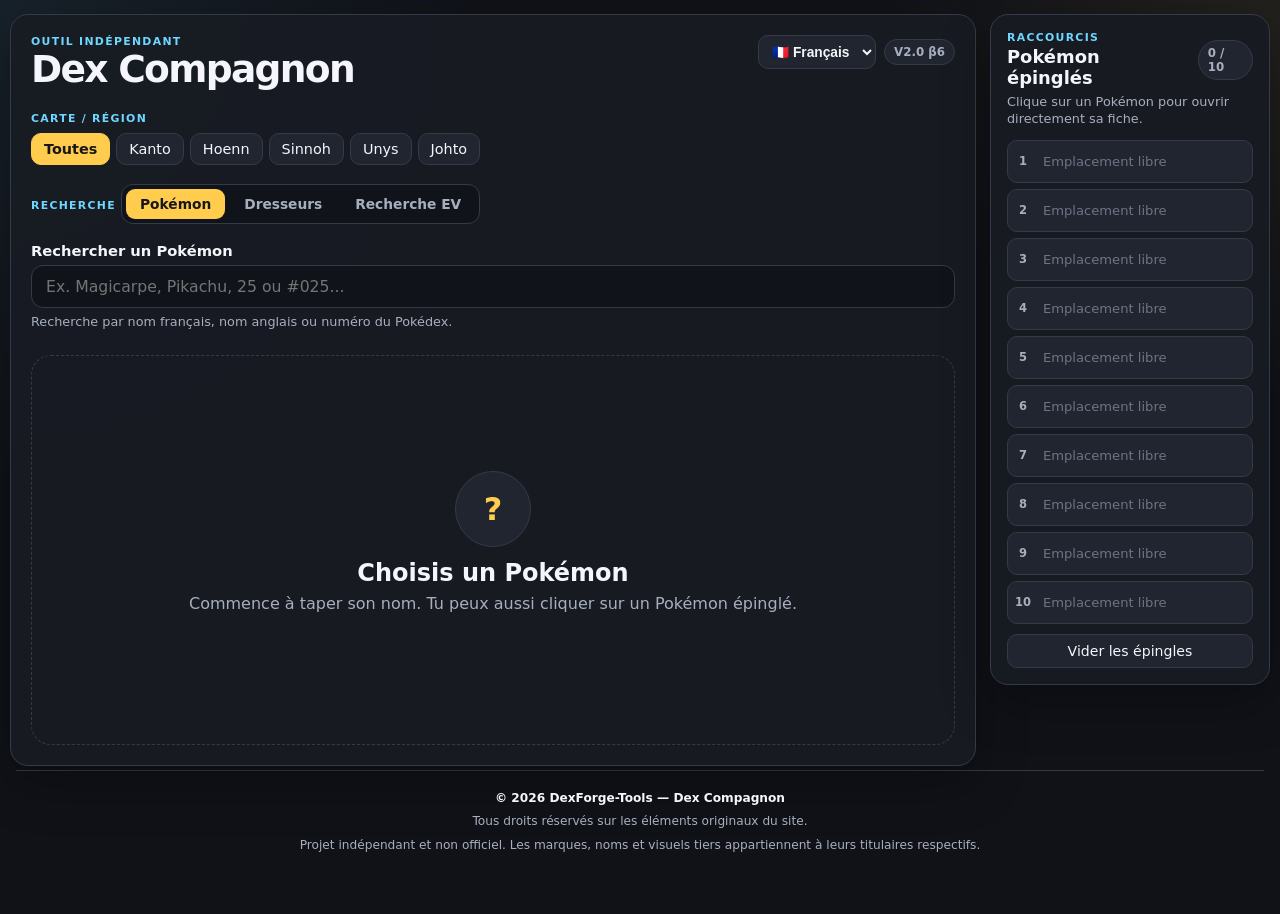
==== commit e181e0ab: "Complete bilingual trainer translations v2.0 beta 6" ====
--- a/index.html
+++ b/index.html
@@ -27,7 +27,7 @@
               <option value="en">🇬🇧 English</option>
             </select>
           </label>
-          <span class="version">V2.0 β4</span>
+          <span class="version">V2.0 β6</span>
         </div>
       </header>
 
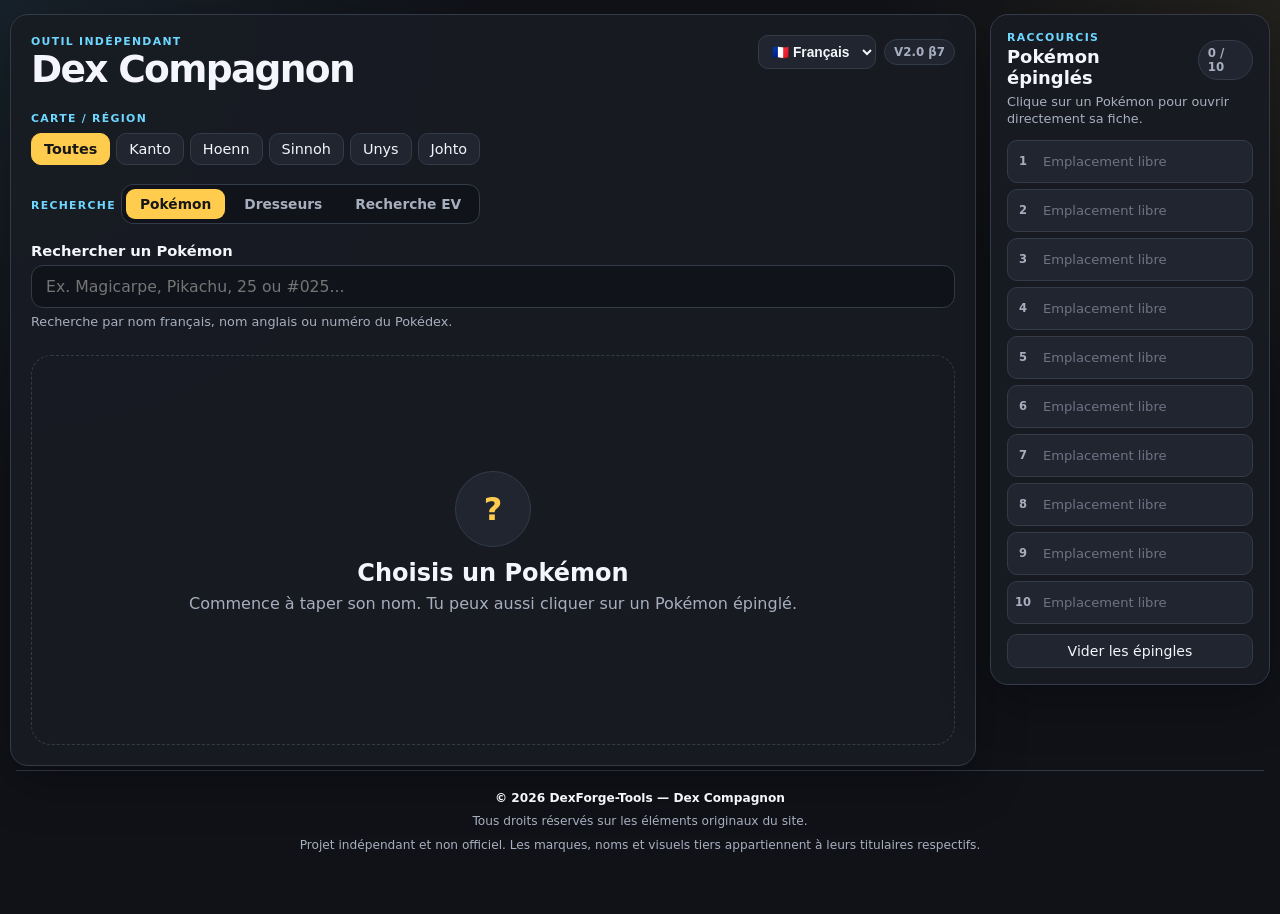
==== commit 7c7a7efb: "Fix trainer types and mobile layout v2.0 beta 7" ====
--- a/index.html
+++ b/index.html
@@ -27,7 +27,7 @@
               <option value="en">🇬🇧 English</option>
             </select>
           </label>
-          <span class="version">V2.0 β6</span>
+          <span class="version">V2.0 β7</span>
         </div>
       </header>
 
--- a/style.css
+++ b/style.css
@@ -566,7 +566,7 @@
   .app-shell {
     width: min(100% - 14px, 1380px);
     margin: 8px auto;
-    grid-template-columns: 1fr;
+    grid-template-columns: minmax(0, 1fr);
     gap: 10px;
   }
 
@@ -1137,7 +1137,7 @@
 
 @media (max-width: 980px) {
   .app-shell {
-    grid-template-columns: 1fr;
+    grid-template-columns: minmax(0, 1fr);
   }
 }
 
@@ -2491,3 +2491,12 @@
   .app-header { flex-wrap: wrap; }
   .header-actions { margin-left: auto; }
 }
+
+/* V2.0 β7 — les trois modes restent accessibles sur les petits téléphones. */
+@media (max-width: 350px) {
+  .search-mode-tabs {
+    display: flex;
+    flex-wrap: wrap;
+    max-width: 100%;
+  }
+}
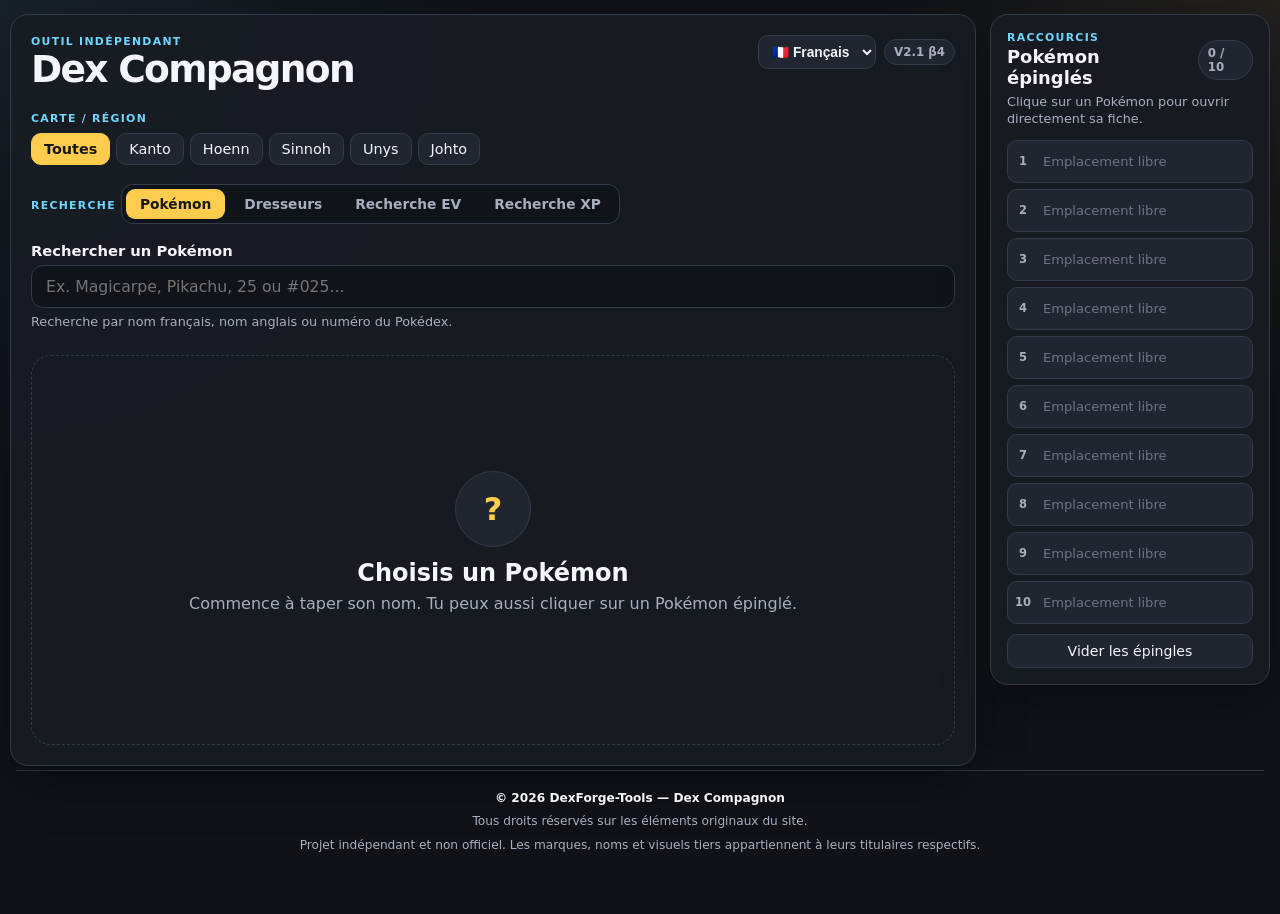
==== commit caeabdbf: "feat: ajout recherche XP et progression des zones v2.1 beta4" ====
--- a/index.html
+++ b/index.html
@@ -27,7 +27,7 @@
               <option value="en">🇬🇧 English</option>
             </select>
           </label>
-          <span class="version">V2.0 β7</span>
+          <span class="version">V2.1 β4</span>
         </div>
       </header>
 
@@ -50,6 +50,7 @@
           <button class="mode-btn active" type="button" data-mode="pokemon">Pokémon</button>
           <button class="mode-btn" type="button" data-mode="trainer" data-i18n="mode.trainers">Dresseurs</button>
           <button class="mode-btn" type="button" data-mode="ev" data-i18n="mode.ev">Recherche EV</button>
+          <button class="mode-btn" type="button" data-mode="xp" data-i18n="mode.xp">Recherche XP</button>
         </div>
       </section>
 
@@ -253,6 +254,9 @@
                 </div>
               </div>
 
+              <p class="ev-progress-help zone-progress-note" data-i18n="ev.progressOrder">
+                Lieux classés dans l’ordre indicatif de l’aventure, avec les détours facultatifs.
+              </p>
               <div class="ev-zone-select-list" id="evZoneSelectList"></div>
 
               <p class="ev-progress-help" data-i18n="ev.savedHelp">
@@ -267,6 +271,148 @@
         </div>
 
         <div class="ev-results" id="evResults"></div>
+      </section>
+
+      <!-- Recherche XP : score de compatibilité par type, niveau et EXP de base. -->
+      <section class="xp-search-panel hidden" id="xpSearchSection" aria-labelledby="xpHeading">
+        <div class="ev-search-head">
+          <div>
+            <span class="section-label" data-i18n="xp.title">OPTIMISATION XP</span>
+            <h2 id="xpHeading" data-i18n="xp.heading">Où entraîner mon Pokémon ?</h2>
+            <p data-i18n="xp.intro">Sélectionne ton Pokémon et son niveau. Nous supposons qu'il possède une attaque de son type (bonus STAB), puis cherchons les zones avec des adversaires vulnérables.</p>
+          </div>
+        </div>
+
+        <div class="xp-identity-controls">
+          <div class="xp-input-block">
+            <label for="xpPokemonSearch" data-i18n="xp.pokemon">Pokémon à entraîner</label>
+            <div class="search-wrap xp-picker">
+              <input id="xpPokemonSearch" type="search" autocomplete="off" role="combobox"
+                aria-autocomplete="list" aria-controls="xpSuggestions" aria-expanded="false"
+                placeholder="Ex. Magicarpe, Léviator, #129..." data-i18n-placeholder="xp.placeholder">
+              <div class="suggestions hidden" id="xpSuggestions" role="listbox"></div>
+            </div>
+          </div>
+          <div class="xp-input-block xp-level-field">
+            <label for="xpLevel" data-i18n="xp.level">Niveau actuel</label>
+            <input id="xpLevel" type="number" min="1" max="100" step="1" value="15" inputmode="numeric">
+          </div>
+          <div class="xp-input-block xp-type-field">
+            <label for="xpAttackType" data-i18n="xp.attack">Type d'attaque supposé</label>
+            <select id="xpAttackType" disabled>
+              <option value="auto" data-i18n="xp.auto">Automatique (meilleur STAB)</option>
+            </select>
+          </div>
+        </div>
+        <p class="xp-assumption" id="xpAssumption" data-i18n="xp.choose">Choisis un Pokémon pour lancer l'analyse.</p>
+
+        <div class="ev-filter-panel">
+          <div class="ev-filter-block">
+            <div class="ev-filter-title-row">
+              <strong data-i18n="common.region">Région</strong>
+              <small data-i18n="xp.regionHelp">Filtre propre à la recherche XP</small>
+            </div>
+            <div class="ev-filter-chips" id="xpRegionFilters">
+              <button type="button" class="ev-filter-chip active" data-xp-region="all" data-i18n="common.all">Toutes</button>
+              <button type="button" class="ev-filter-chip" data-xp-region="kanto">Kanto</button>
+              <button type="button" class="ev-filter-chip" data-xp-region="hoenn">Hoenn</button>
+              <button type="button" class="ev-filter-chip" data-xp-region="sinnoh">Sinnoh</button>
+              <button type="button" class="ev-filter-chip" data-xp-region="unys" data-i18n="region.unys">Unys</button>
+              <button type="button" class="ev-filter-chip" data-xp-region="johto">Johto</button>
+            </div>
+          </div>
+          <div class="ev-filter-block">
+            <div class="ev-filter-title-row">
+              <strong data-i18n="xp.methods">Méthodes de rencontre</strong>
+              <div class="ev-filter-actions">
+                <button type="button" id="xpMethodsAll" data-i18n="common.allShort">Tout</button>
+                <button type="button" id="xpMethodsNone" data-i18n="common.none">Aucun</button>
+              </div>
+            </div>
+            <div class="ev-method-grid" id="xpMethodFilters"></div>
+          </div>
+          <div class="ev-filter-block">
+            <div class="ev-filter-title-row">
+              <strong data-i18n="xp.conditions">Période et saison</strong>
+              <small data-i18n="xp.conditionHelp">Les rencontres sans précision de période ou de saison sont toujours incluses.</small>
+            </div>
+            <div class="xp-condition-row">
+              <div class="xp-input-block">
+                <label for="xpPeriod" data-i18n="ev.period">Période</label>
+                <select id="xpPeriod">
+                  <option value="all" data-i18n="common.all">Toutes</option>
+                  <option value="morning" data-i18n="ev.morning">Matin</option>
+                  <option value="day" data-i18n="ev.day">Jour</option>
+                  <option value="night" data-i18n="ev.night">Nuit</option>
+                </select>
+              </div>
+              <div class="xp-input-block">
+                <label for="xpSeason" data-i18n="ev.season">Saison</label>
+                <select id="xpSeason">
+                  <option value="auto" data-i18n="xp.seasonAuto">Auto (date du navigateur)</option>
+                  <option value="all" data-i18n="common.all">Toutes</option>
+                  <option value="spring" data-i18n="ev.spring">Printemps</option>
+                  <option value="summer" data-i18n="ev.summer">Été</option>
+                  <option value="autumn" data-i18n="ev.autumn">Automne</option>
+                  <option value="winter" data-i18n="ev.winter">Hiver</option>
+                </select>
+              </div>
+            </div>
+          </div>
+          <div class="ev-filter-block xp-options">
+            <label class="ev-option-check">
+              <input type="checkbox" id="xpSuitableOnly" checked>
+              <span>
+                <strong data-i18n="xp.suitable">Privilégier les niveaux adaptés</strong>
+                <small data-i18n="xp.suitableHelp">Masque les zones sans adversaire favorable proche de ton niveau. Les autres espèces de la zone restent visibles.</small>
+              </span>
+            </label>
+          </div>
+        </div>
+
+        <!-- Progression XP : indépendante de la progression de Recherche EV. -->
+        <div class="ev-progress-panel xp-progress-panel" id="xpProgressPanel">
+          <div class="ev-progress-placeholder" id="xpProgressPlaceholder" data-i18n="xp.chooseRegion">
+            Choisis une région précise pour gérer tes zones accessibles en Recherche XP.
+          </div>
+          <div class="ev-progress-content hidden" id="xpProgressContent">
+            <div class="ev-progress-head">
+              <label class="ev-progress-toggle">
+                <input type="checkbox" id="xpUnlockedOnly">
+                <span>
+                  <strong data-i18n="xp.unlocked">Uniquement mes zones débloquées</strong>
+                  <small id="xpUnlockedHelp">Tes zones XP sont enregistrées séparément de celles de Recherche EV.</small>
+                </span>
+              </label>
+              <span class="ev-progress-count" id="xpProgressCount">0/0 zones</span>
+            </div>
+            <details class="ev-progress-details" id="xpProgressDetails">
+              <summary data-i18n="xp.routes">Choisir mes routes / emplacements accessibles pour l'XP</summary>
+              <div class="ev-progress-tools">
+                <input type="search" id="xpZoneSearch" data-i18n-placeholder="xp.zonePlaceholder"
+                  placeholder="Rechercher une route, une ville, une grotte..." autocomplete="off">
+                <div class="ev-filter-actions">
+                  <button type="button" id="xpZonesAll" data-i18n="ev.selectAll">Tout cocher</button>
+                  <button type="button" id="xpZonesNone" data-i18n="ev.clearAll">Tout décocher</button>
+                </div>
+              </div>
+              <p class="ev-progress-help zone-progress-note" data-i18n="xp.progressOrder">
+                Lieux classés dans l’ordre indicatif de l’aventure, avec les détours facultatifs.
+              </p>
+              <div class="ev-zone-select-list" id="xpZoneSelectList"></div>
+              <p class="ev-progress-help" data-i18n="xp.savedHelp">
+                Ces choix sont propres à Recherche XP et ne modifient jamais ceux de Recherche EV.
+              </p>
+            </details>
+          </div>
+        </div>
+
+        <div class="ev-search-summary" id="xpSearchSummary" role="status" aria-live="polite">
+          Choisis un Pokémon pour lancer l'analyse.
+        </div>
+        <p class="xp-disclaimer" data-i18n="xp.disclaimer">Le pourcentage compte les espèces présentes (pas leur fréquence réelle). Les alertes ⚠ signalent les faiblesses de type potentielles, sans vérifier les attaques connues. L'EXP de base n'est pas le gain réel d'un combat.</p>
+        <div class="xp-results" id="xpResults"></div>
+        <button type="button" class="xp-more hidden" id="xpShowMore" data-i18n="xp.more">Afficher plus de zones</button>
       </section>
 
       <section class="empty-state" id="emptyState">
@@ -432,6 +578,8 @@
 
   <script src="js/pokemon-status.js"></script>
   <script src="js/trainer-app.js"></script>
+  <script src="js/zone-progress.js"></script>
   <script src="js/ev-search.js"></script>
+  <script src="js/xp-search.js"></script>
 </body>
 </html>
--- a/style.css
+++ b/style.css
@@ -121,6 +121,14 @@
   margin-top: 30px;
 }
 
+/* Le filtre global sert aux fiches Pokémon et Dresseurs uniquement.
+   EV et XP ont chacun leur propre sélection de région.
+   Masquer le bloc ne change pas la région globale mémorisée à l'écran. */
+.ev-mode .region-section,
+.xp-mode .region-section {
+  display: none;
+}
+
 .region-tabs {
   display: flex;
   flex-wrap: wrap;
@@ -2280,7 +2288,7 @@
   margin-top: 9px;
 }
 
-#evZoneSearch {
+#evZoneSearch, #xpZoneSearch {
   flex: 1 1 320px;
   min-width: 140px;
   padding: 8px 10px;
@@ -2293,7 +2301,7 @@
   font-size: 0.74rem;
 }
 
-#evZoneSearch:focus {
+#evZoneSearch:focus, #xpZoneSearch:focus {
   border-color: rgba(93, 178, 255, 0.45);
 }
 
@@ -2500,3 +2508,192 @@
     max-width: 100%;
   }
 }
+
+/* =========================================================
+   V2.1 — Recherche XP (niveaux, STAB et risques potentiels)
+   ========================================================= */
+.xp-mode {
+  grid-template-columns: minmax(0, 1fr);
+  max-width: 1180px;
+}
+.xp-mode .pins-panel { display: none; }
+.xp-search-panel { margin-top: 17px; }
+.xp-identity-controls {
+  display: grid;
+  grid-template-columns: minmax(240px, 1.6fr) minmax(105px, .5fr) minmax(185px, 1fr);
+  gap: 10px;
+  margin-top: 10px;
+}
+.xp-input-block {
+  display: flex;
+  flex-direction: column;
+  gap: 7px;
+  min-width: 0;
+}
+.xp-identity-controls > .xp-input-block {
+  padding: 12px 13px;
+  border: 1px solid var(--border);
+  border-radius: 12px;
+  background: rgba(32, 37, 48, .68);
+}
+.xp-input-block > label { font-size: .8rem; font-weight: 800; }
+.xp-input-block input,
+.xp-input-block select {
+  width: 100%;
+  min-width: 0;
+  border: 1px solid #303744;
+  border-radius: 10px;
+  background: #10131a;
+  color: var(--text);
+  min-height: 42px;
+  padding: 10px 11px;
+  font: inherit;
+  font-size: .9rem;
+}
+.xp-input-block select:disabled { opacity: .6; }
+.xp-input-block input:focus,
+.xp-input-block select:focus { outline: 2px solid var(--accent); outline-offset: 1px; }
+.xp-picker .suggestions { max-height: 320px; overflow-y: auto; }
+.xp-assumption { font-size: .79rem; color: var(--muted); margin: 8px 2px 0; }
+.xp-condition-row { display: grid; grid-template-columns: repeat(2, minmax(0, 1fr)); gap: 9px; }
+.xp-options { display: grid; grid-template-columns: minmax(0, 1fr); gap: 16px; }
+.xp-options input { flex: 0 0 auto; margin-top: 3px; accent-color: var(--accent); }
+.xp-options .ev-option-check input:disabled + span { opacity: .6; }
+.xp-disclaimer { margin: 9px 2px 0; font-size: .74rem; line-height: 1.5; color: var(--muted); }
+.xp-results { display: grid; gap: 10px; margin-top: 13px; }
+.xp-zone-card {
+  border: 1px solid var(--border);
+  border-radius: 13px;
+  background: rgba(32, 37, 48, .7);
+  min-width: 0;
+}
+.xp-zone-card.recommended { border-color: rgba(89, 210, 137, .35); }
+.xp-zone-card > summary {
+  list-style: none;
+  display: grid;
+  grid-template-columns: minmax(0, 1fr) auto;
+  align-items: center;
+  gap: 14px;
+  padding: 14px;
+  cursor: pointer;
+}
+.xp-zone-card > summary::-webkit-details-marker { display: none; }
+.xp-zone-card > summary:hover { background: rgba(255,255,255,.025); }
+.xp-zone-card > summary:focus-visible { outline: 2px solid var(--accent); outline-offset: 2px; }
+.xp-heading-row { display: flex; flex-wrap: wrap; align-items: center; gap: 5px 7px; }
+.xp-heading-row > strong { font-size: .98rem; }
+.xp-compact-badge {
+  display: inline-block;
+  padding: 4px 7px;
+  color: var(--muted);
+  border: 1px solid #303744;
+  border-radius: 999px;
+  background: #151920;
+  font-size: .72rem;
+}
+.xp-zone-track { height: 7px; border-radius: 99px; background: #121821; overflow: hidden; margin: 10px 0 7px; }
+.xp-zone-track > span { display: block; height: 100%; border-radius: inherit; background: #63d68f; }
+.xp-zone-info > small { display: block; color: var(--muted); font-size: .75rem; }
+.xp-zone-info > small strong { color: var(--text); }
+.xp-threat-count { color: #f2bd79; font-weight: 800; }
+.xp-score { min-width: 122px; display: flex; align-items: flex-end; flex-direction: column; gap: 2px; text-align: right; }
+.xp-score > strong { font-size: 1.5rem; color: #77e3a1; font-variant-numeric: tabular-nums; }
+.xp-score > span, .xp-score > small { font-size: .7rem; color: var(--muted); }
+.xp-zone-body { border-top: 1px solid var(--border); padding: 11px 14px 14px; }
+.xp-zone-metrics { display: flex; gap: 8px 18px; flex-wrap: wrap; padding: 0 0 11px; font-size: .78rem; color: var(--muted); }
+.xp-zone-metrics strong { color: var(--text); }
+.xp-species-list { display: grid; gap: 6px; }
+.xp-species-row {
+  display: grid;
+  grid-template-columns: minmax(170px, 1fr) minmax(0, 1.55fr);
+  align-items: center;
+  gap: 10px;
+  min-width: 0;
+  border: 1px solid #303744;
+  border-radius: 10px;
+  background: #151920;
+  padding: 7px 10px;
+}
+.xp-species-name { display: flex; align-items: center; gap: 8px; min-width: 0; }
+.xp-species-name img { object-fit: contain; flex: 0 0 auto; }
+.xp-species-name > span { display: flex; flex-direction: column; min-width: 0; gap: 3px; }
+.xp-species-name strong { overflow-wrap: anywhere; font-size: .83rem; }
+.xp-species-name small { color: var(--muted); font-size: .68rem; }
+.xp-species-info { display: flex; justify-content: flex-end; flex-wrap: wrap; align-items: center; gap: 6px; }
+.xp-match { border: 1px solid #323d4a; padding: 5px 7px; border-radius: 8px; white-space: nowrap; font-size: .76rem; font-weight: 800; }
+.xp-match.good { border-color: #356b50; color: #87e7ac; background: #19352a; }
+.xp-match.neutral { color: #b2c0d2; }
+.xp-match.hard { color: #efc381; background: #372a1b; }
+.xp-match.immune { color: #ef8e8e; background: #381f25; }
+.xp-small-meta { font-size: .73rem; color: var(--muted); white-space: nowrap; }
+.xp-level-alert { color: #f5b37a; margin-left: 3px; font-weight: 700; }
+.xp-low-level { color: #a6b1c1; margin-left: 3px; }
+.xp-warning-wrap { display: inline-flex; position: relative; flex: 0 0 auto; }
+.xp-warning-btn {
+  padding: 5px 7px;
+  background: #35291d;
+  border: 1px solid #9f7043;
+  color: #ffd398;
+  border-radius: 8px;
+  cursor: pointer;
+  font-size: .76rem;
+  font-weight: 850;
+}
+.xp-warning-btn.severe { background: #3b2025; border-color: #a65258; color: #ff9ca1; }
+.xp-warning-btn:hover, .xp-warning-btn:focus-visible { outline: 2px solid #efc381; outline-offset: 2px; }
+.xp-warning-popover {
+  display: none;
+  position: absolute;
+  width: min(265px, 75vw);
+  bottom: calc(100% + 8px);
+  right: 0;
+  z-index: 31;
+  border-radius: 10px;
+  background: #29303d;
+  color: #f4f5f7;
+  border: 1px solid #5d6a7c;
+  box-shadow: 0 9px 25px rgba(0,0,0,.55);
+  padding: 10px 12px;
+  font-size: .76rem;
+  font-weight: 500;
+  line-height: 1.45;
+  white-space: normal;
+  text-align: left;
+}
+.xp-warning-wrap.open .xp-warning-popover { display: block; }
+@media (hover: hover) { .xp-warning-wrap:hover .xp-warning-popover { display: block; } }
+.xp-more {
+  display: block;
+  width: 100%;
+  margin-top: 10px;
+  border: 1px solid var(--border);
+  border-radius: 12px;
+  background: #1c2630;
+  color: var(--text);
+  padding: 12px;
+  font-weight: 800;
+}
+.xp-more:hover { border-color: var(--accent); }
+/* Enable all four tabs on small screens without horizontal page overflow. */
+.search-mode-tabs { max-width: 100%; flex-wrap: wrap; }
+@media (max-width: 800px) {
+  .xp-identity-controls { grid-template-columns: minmax(0, 1fr) 110px; }
+  .xp-type-field { grid-column: 1 / -1; }
+  .xp-options { grid-template-columns: 1fr; }
+  .xp-species-row { grid-template-columns: minmax(0, 1fr); gap: 7px; }
+  .xp-species-info { justify-content: flex-start; }
+}
+@media (max-width: 520px) {
+  .xp-identity-controls { grid-template-columns: minmax(0, 1fr); }
+  .xp-type-field { grid-column: auto; }
+  .xp-condition-row { grid-template-columns: minmax(0, 1fr); }
+  .xp-zone-card > summary { grid-template-columns: minmax(0, 1fr); gap: 7px; }
+  .xp-score { align-items: flex-start; flex-direction: row; min-width: 0; gap: 8px; text-align: left; align-items: baseline; }
+  .xp-score > strong { font-size: 1.2rem; }
+  .xp-score > span { font-size: .67rem; }
+  .xp-score > small { margin-left: auto; }
+  .mode-btn { padding: 7px 9px; }
+}
+
+/* Les routes restent sur une liste compacte, ordonnée par progression. */
+.zone-progress-note { margin: 1px 0 8px; }
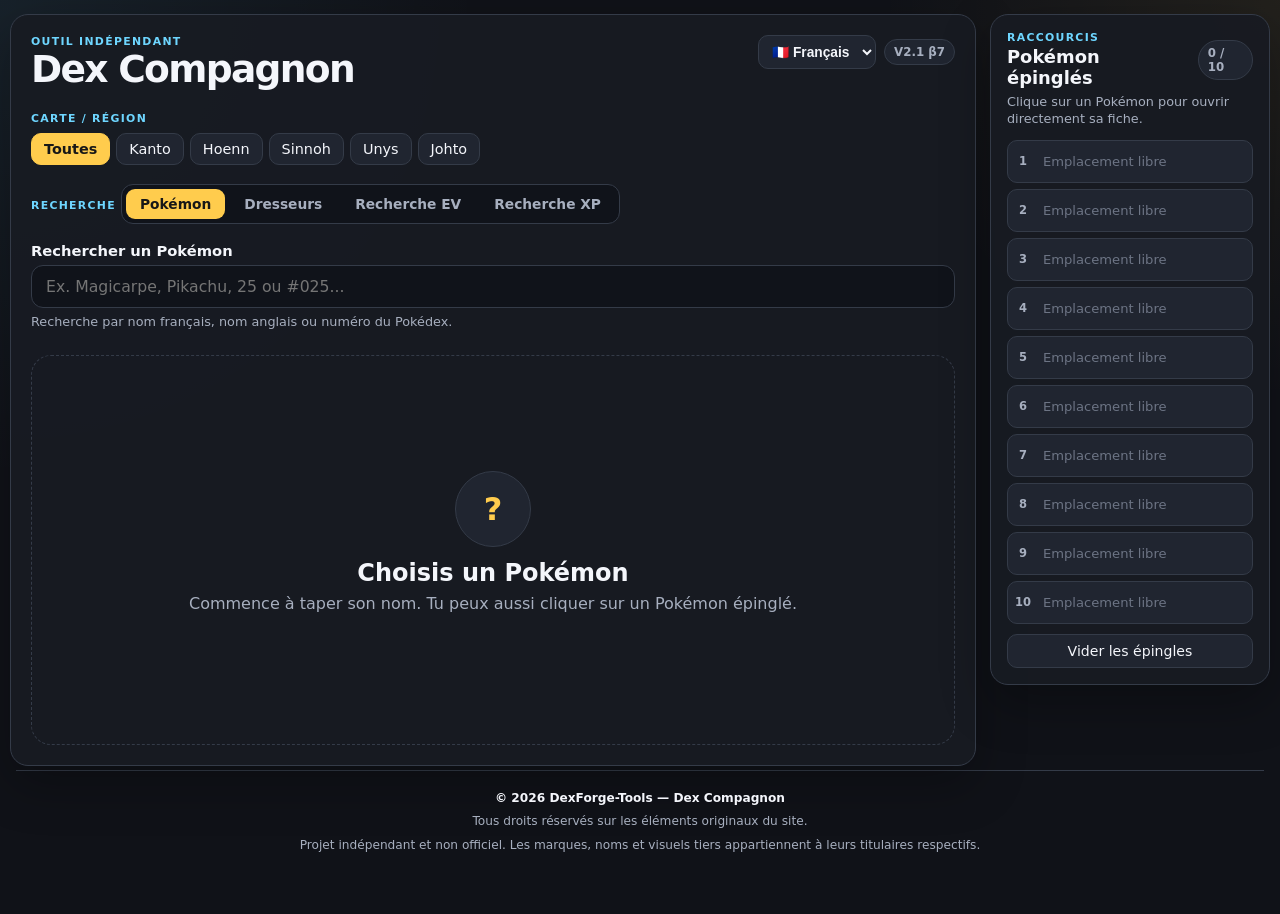
==== commit 52ed5124: "feat: navigation EV XP et epinglage des zones v2.1 beta8" ====
--- a/index.html
+++ b/index.html
@@ -27,7 +27,7 @@
               <option value="en">🇬🇧 English</option>
             </select>
           </label>
-          <span class="version">V2.1 β4</span>
+          <span class="version">V2.1 β7</span>
         </div>
       </header>
 
@@ -239,6 +239,10 @@
 
             <details class="ev-progress-details" id="evProgressDetails">
               <summary data-i18n="ev.routes">Choisir mes routes / emplacements accessibles</summary>
+              <div class="zone-view-switch" role="group" data-i18n-aria-label="zones.viewLabel" aria-label="Affichage des zones">
+                <button type="button" id="evZoneViewNormal" data-i18n="zones.normal" aria-pressed="false">Normal</button>
+                <button type="button" id="evZoneViewSimple" data-i18n="zones.simple" aria-pressed="true">Simplifié</button>
+              </div>
 
               <div class="ev-progress-tools">
                 <input
@@ -310,15 +314,31 @@
           <div class="ev-filter-block">
             <div class="ev-filter-title-row">
               <strong data-i18n="common.region">Région</strong>
-              <small data-i18n="xp.regionHelp">Filtre propre à la recherche XP</small>
-            </div>
-            <div class="ev-filter-chips" id="xpRegionFilters">
-              <button type="button" class="ev-filter-chip active" data-xp-region="all" data-i18n="common.all">Toutes</button>
-              <button type="button" class="ev-filter-chip" data-xp-region="kanto">Kanto</button>
-              <button type="button" class="ev-filter-chip" data-xp-region="hoenn">Hoenn</button>
-              <button type="button" class="ev-filter-chip" data-xp-region="sinnoh">Sinnoh</button>
-              <button type="button" class="ev-filter-chip" data-xp-region="unys" data-i18n="region.unys">Unys</button>
-              <button type="button" class="ev-filter-chip" data-xp-region="johto">Johto</button>
+              <small data-i18n="xp.regionHelp">Sélectionne une ou plusieurs régions (Toutes = les cinq régions).</small>
+            </div>
+            <div class="ev-filter-chips" id="xpRegionFilters" role="group" aria-label="Régions XP" data-i18n-aria-label="xp.regionAria">
+              <button type="button" class="ev-filter-chip active" data-xp-region="all" aria-pressed="true" data-i18n="common.all">Toutes</button>
+              <button type="button" class="ev-filter-chip active" data-xp-region="kanto" aria-pressed="true">Kanto</button>
+              <button type="button" class="ev-filter-chip active" data-xp-region="hoenn" aria-pressed="true">Hoenn</button>
+              <button type="button" class="ev-filter-chip active" data-xp-region="sinnoh" aria-pressed="true">Sinnoh</button>
+              <button type="button" class="ev-filter-chip active" data-xp-region="unys" aria-pressed="true" data-i18n="region.unys">Unys</button>
+              <button type="button" class="ev-filter-chip active" data-xp-region="johto" aria-pressed="true">Johto</button>
+            </div>
+          </div>
+          <div class="ev-filter-block xp-ev-filter-block">
+            <div class="ev-filter-title-row">
+              <strong data-i18n="xp.evFilterTitle">EV à entraîner en même temps (facultatif)</strong>
+              <small data-i18n="xp.evFilterHelp">Choisis jusqu'à deux EV. Les zones utiles aux deux sont privilégiées ; les autres rencontres restent visibles.</small>
+              <small class="xp-ev-selection-count" id="xpEvSelectionCount">0/2 EV</small>
+            </div>
+            <div class="ev-filter-chips xp-ev-filter-chips" id="xpEvFilters" role="group" aria-label="EV à entraîner" data-i18n-aria-label="xp.evFilterAria">
+              <button type="button" class="ev-filter-chip active" data-xp-ev="all" aria-pressed="true" data-i18n="common.all">Tous</button>
+              <button type="button" class="ev-filter-chip" data-xp-ev="PV" aria-pressed="false" data-i18n="stat.hp">PV</button>
+              <button type="button" class="ev-filter-chip" data-xp-ev="Attaque" aria-pressed="false" data-i18n="stat.attack">Attaque</button>
+              <button type="button" class="ev-filter-chip" data-xp-ev="Défense" aria-pressed="false" data-i18n="stat.defense">Défense</button>
+              <button type="button" class="ev-filter-chip" data-xp-ev="Attaque Spéciale" aria-pressed="false" data-i18n="stat.spattack">Att. Spé.</button>
+              <button type="button" class="ev-filter-chip" data-xp-ev="Défense Spéciale" aria-pressed="false" data-i18n="stat.spdefense">Déf. Spé.</button>
+              <button type="button" class="ev-filter-chip" data-xp-ev="Vitesse" aria-pressed="false" data-i18n="stat.speed">Vitesse</button>
             </div>
           </div>
           <div class="ev-filter-block">
@@ -373,9 +393,14 @@
         <!-- Progression XP : indépendante de la progression de Recherche EV. -->
         <div class="ev-progress-panel xp-progress-panel" id="xpProgressPanel">
           <div class="ev-progress-placeholder" id="xpProgressPlaceholder" data-i18n="xp.chooseRegion">
-            Choisis une région précise pour gérer tes zones accessibles en Recherche XP.
+            Choisis tes régions ci-dessus, puis configure leurs routes ici.
           </div>
           <div class="ev-progress-content hidden" id="xpProgressContent">
+            <div class="xp-zone-region-row hidden" id="xpZoneRegionRow">
+              <label for="xpZoneRegionSelect" data-i18n="xp.zoneRegionLabel">Région à configurer</label>
+              <select id="xpZoneRegionSelect" aria-label="Région à configurer" data-i18n-aria-label="xp.zoneRegionLabel"></select>
+              <small data-i18n="xp.zoneRegionHelp">Les routes sont enregistrées séparément pour chaque région sélectionnée.</small>
+            </div>
             <div class="ev-progress-head">
               <label class="ev-progress-toggle">
                 <input type="checkbox" id="xpUnlockedOnly">
@@ -388,6 +413,10 @@
             </div>
             <details class="ev-progress-details" id="xpProgressDetails">
               <summary data-i18n="xp.routes">Choisir mes routes / emplacements accessibles pour l'XP</summary>
+              <div class="zone-view-switch" role="group" data-i18n-aria-label="zones.viewLabel" aria-label="Affichage des zones">
+                <button type="button" id="xpZoneViewNormal" data-i18n="zones.normal" aria-pressed="false">Normal</button>
+                <button type="button" id="xpZoneViewSimple" data-i18n="zones.simple" aria-pressed="true">Simplifié</button>
+              </div>
               <div class="ev-progress-tools">
                 <input type="search" id="xpZoneSearch" data-i18n-placeholder="xp.zonePlaceholder"
                   placeholder="Rechercher une route, une ville, une grotte..." autocomplete="off">
@@ -410,7 +439,7 @@
         <div class="ev-search-summary" id="xpSearchSummary" role="status" aria-live="polite">
           Choisis un Pokémon pour lancer l'analyse.
         </div>
-        <p class="xp-disclaimer" data-i18n="xp.disclaimer">Le pourcentage compte les espèces présentes (pas leur fréquence réelle). Les alertes ⚠ signalent les faiblesses de type potentielles, sans vérifier les attaques connues. L'EXP de base n'est pas le gain réel d'un combat.</p>
+        <p class="xp-disclaimer" data-i18n="xp.disclaimer">Le pourcentage compte les espèces présentes (pas leur fréquence réelle). Les alertes ⚠ signalent les faiblesses de type potentielles, sans vérifier les attaques connues. L'EXP de base n'est pas le gain réel d'un combat. Les EV indiqués correspondent aux données des Pokémon sauvages, hors bonus.</p>
         <div class="xp-results" id="xpResults"></div>
         <button type="button" class="xp-more hidden" id="xpShowMore" data-i18n="xp.more">Afficher plus de zones</button>
       </section>
--- a/style.css
+++ b/style.css
@@ -2595,6 +2595,9 @@
 .xp-zone-track > span { display: block; height: 100%; border-radius: inherit; background: #63d68f; }
 .xp-zone-info > small { display: block; color: var(--muted); font-size: .75rem; }
 .xp-zone-info > small strong { color: var(--text); }
+.xp-ev-zone-count { margin-top: 5px; color: #b9d9e7 !important; }
+.xp-ev-filter-chips { gap: 7px; }
+.xp-ev-filter-chips .ev-filter-chip { white-space: nowrap; }
 .xp-threat-count { color: #f2bd79; font-weight: 800; }
 .xp-score { min-width: 122px; display: flex; align-items: flex-end; flex-direction: column; gap: 2px; text-align: right; }
 .xp-score > strong { font-size: 1.5rem; color: #77e3a1; font-variant-numeric: tabular-nums; }
@@ -2605,7 +2608,7 @@
 .xp-species-list { display: grid; gap: 6px; }
 .xp-species-row {
   display: grid;
-  grid-template-columns: minmax(170px, 1fr) minmax(0, 1.55fr);
+  grid-template-columns: minmax(180px, 1.1fr) minmax(145px, .9fr) minmax(0, 1.55fr);
   align-items: center;
   gap: 10px;
   min-width: 0;
@@ -2619,6 +2622,15 @@
 .xp-species-name > span { display: flex; flex-direction: column; min-width: 0; gap: 3px; }
 .xp-species-name strong { overflow-wrap: anywhere; font-size: .83rem; }
 .xp-species-name small { color: var(--muted); font-size: .68rem; }
+.xp-ev-yields { display: flex; flex-wrap: wrap; align-items: center; gap: 5px; min-width: 0; }
+.xp-ev-badge {
+  display: inline-flex; align-items: center; border: 1px solid #356c79;
+  border-radius: 7px; background: rgba(37, 109, 126, .17); color: #90d9e6;
+  padding: 4px 7px; font-size: .74rem; font-weight: 800;
+}
+.xp-ev-badge.target { border-color: #55a976; background: rgba(43, 137, 85, .24); color: #a0efb9; }
+.xp-ev-badge.off-target { opacity: .58; }
+.xp-ev-missing { color: var(--muted); font-size: .7rem; }
 .xp-species-info { display: flex; justify-content: flex-end; flex-wrap: wrap; align-items: center; gap: 6px; }
 .xp-match { border: 1px solid #323d4a; padding: 5px 7px; border-radius: 8px; white-space: nowrap; font-size: .76rem; font-weight: 800; }
 .xp-match.good { border-color: #356b50; color: #87e7ac; background: #19352a; }
@@ -2682,6 +2694,7 @@
   .xp-options { grid-template-columns: 1fr; }
   .xp-species-row { grid-template-columns: minmax(0, 1fr); gap: 7px; }
   .xp-species-info { justify-content: flex-start; }
+  .xp-ev-yields { padding-left: 47px; }
 }
 @media (max-width: 520px) {
   .xp-identity-controls { grid-template-columns: minmax(0, 1fr); }
@@ -2697,3 +2710,192 @@
 
 /* Les routes restent sur une liste compacte, ordonnée par progression. */
 .zone-progress-note { margin: 1px 0 8px; }
+
+/* =========================================================
+   V2.1 β5 — Affichage Normal / Simplifié des zones EV et XP
+   ========================================================= */
+.ev-progress-details { position: relative; }
+.ev-progress-details > summary {
+  padding-right: 158px;
+  min-height: 29px;
+  display: list-item;
+}
+.zone-view-switch {
+  position: absolute;
+  top: 5px;
+  right: 0;
+  display: inline-flex;
+  align-items: center;
+  gap: 2px;
+  padding: 2px;
+  border: 1px solid #3b4553;
+  border-radius: 8px;
+  background: #151920;
+}
+.zone-view-switch button {
+  border: 0;
+  border-radius: 6px;
+  background: transparent;
+  color: var(--muted);
+  padding: 5px 8px;
+  cursor: pointer;
+  font: inherit;
+  font-size: .67rem;
+  font-weight: 750;
+}
+.zone-view-switch button.active {
+  background: rgba(93, 178, 255, .18);
+  color: var(--text);
+}
+.zone-view-switch button:focus-visible,
+.zone-stage-details > summary:focus-visible,
+.zone-stage-check:focus-visible { outline: 2px solid var(--accent); outline-offset: 2px; }
+.ev-zone-select-list.zone-view-simplified {
+  display: flex;
+  flex-direction: column;
+  max-height: 365px;
+  gap: 7px;
+}
+.zone-stage {
+  display: flex;
+  align-items: flex-start;
+  gap: 9px;
+  border: 1px solid var(--stage-border);
+  border-radius: 10px;
+  background: rgba(18, 22, 30, .82);
+  padding: 8px 10px;
+  min-width: 0;
+}
+.zone-stage.hidden-by-search { display: none; }
+.zone-stage-check {
+  flex: 0 0 auto;
+  margin-top: 5px;
+  accent-color: var(--accent);
+  cursor: pointer;
+}
+.zone-stage-details { flex: 1; min-width: 0; }
+.zone-stage-details > summary {
+  list-style: none;
+  cursor: pointer;
+  padding: 0 2px;
+  display: flex;
+  align-items: center;
+  gap: 8px;
+  justify-content: space-between;
+}
+.zone-stage-details > summary::-webkit-details-marker { display: none; }
+.zone-stage-details > summary::after {
+  content: '▸';
+  color: var(--muted);
+  font-size: 1rem;
+  line-height: 1;
+}
+.zone-stage-details[open] > summary::after { content: '▾'; }
+.zone-stage-heading { display: flex; flex-direction: column; gap: 2px; min-width: 0; }
+.zone-stage-heading strong { font-size: .73rem; font-weight: 800; }
+.zone-stage-count { font-size: .62rem; color: var(--muted); }
+.zone-stage-places {
+  margin-top: 9px;
+  border-top: 1px solid rgba(255, 255, 255, .09);
+  padding-top: 9px;
+  display: grid;
+  grid-template-columns: repeat(3, minmax(0, 1fr));
+  gap: 5px;
+}
+@media (max-width: 690px) {
+  .zone-stage-places { grid-template-columns: repeat(2, minmax(0, 1fr)); }
+}
+@media (max-width: 490px) {
+  .ev-progress-details > summary { padding-right: 0; }
+  .zone-view-switch { position: static; margin-top: 6px; }
+  .zone-stage-places { grid-template-columns: 1fr; }
+  #evZoneSearch, #xpZoneSearch {
+    flex: 0 0 auto;
+    width: 100%;
+    min-width: 0;
+    box-sizing: border-box;
+  }
+}
+
+/* V2.1 β7 — Multi-sélection XP des EV et des régions. */
+.xp-ev-selection-count { font-variant-numeric: tabular-nums; color: #a0efb9 !important; white-space: nowrap; }
+.xp-ev-filter-chips .ev-filter-chip:disabled {
+  cursor: not-allowed;
+  opacity: .36;
+  border-color: #303744;
+}
+.xp-zone-region-row {
+  display: flex;
+  align-items: center;
+  flex-wrap: wrap;
+  gap: 7px 11px;
+  padding: 2px 0 11px;
+  margin-bottom: 10px;
+  border-bottom: 1px solid var(--border);
+}
+.xp-zone-region-row.hidden { display: none; }
+.xp-zone-region-row label { font-size: .78rem; font-weight: 800; }
+.xp-zone-region-row select {
+  padding: 7px 28px 7px 9px;
+  border: 1px solid #3a4c61;
+  border-radius: 8px;
+  background: #111821;
+  color: var(--text);
+  font: inherit;
+  font-size: .82rem;
+  min-width: 130px;
+}
+.xp-zone-region-row select:focus-visible { outline: 2px solid var(--accent); outline-offset: 1px; }
+.xp-zone-region-row small { font-size: .69rem; color: var(--muted); }
+
+/* V2.1 β8 — Zone pins and navigable XP Pokémon, on desktop and mobile. */
+.zone-pin-btn {
+  display: inline-flex;
+  align-items: center;
+  justify-content: center;
+  flex: 0 0 auto;
+  width: 27px;
+  height: 27px;
+  padding: 0;
+  border: 1px solid #384455;
+  border-radius: 7px;
+  background: #151920;
+  color: #b9c9d8;
+  cursor: pointer;
+  font-size: .8rem;
+  opacity: .68;
+}
+.zone-pin-btn:hover, .zone-pin-btn:focus-visible {
+  opacity: 1;
+  outline: 2px solid var(--accent);
+  outline-offset: 1px;
+}
+.zone-pin-btn[aria-pressed="true"] {
+  opacity: 1;
+  background: #3b321f;
+  border-color: #dbb866;
+  color: #ffe6a5;
+}
+.ev-zone-card.zone-pinned, .xp-zone-card.zone-pinned {
+  border-color: #dbb866;
+  box-shadow: inset 3px 0 0 #dbb866;
+}
+.xp-pokemon-link {
+  display: flex;
+  align-items: center;
+  gap: 8px;
+  min-width: 0;
+  padding: 0;
+  background: transparent;
+  border: 0;
+  color: var(--text);
+  font: inherit;
+  text-align: left;
+  cursor: pointer;
+}
+.xp-pokemon-link img { object-fit: contain; flex: 0 0 auto; }
+.xp-pokemon-link > span { display: flex; flex-direction: column; min-width: 0; gap: 3px; }
+.xp-pokemon-link strong { overflow-wrap: anywhere; font-size: .83rem; }
+.xp-pokemon-link small { color: var(--muted); font-size: .68rem; }
+.xp-pokemon-link:hover strong { color: var(--accent); text-decoration: underline; }
+.xp-pokemon-link:focus-visible { outline: 2px solid var(--accent); outline-offset: 3px; border-radius: 4px; }
